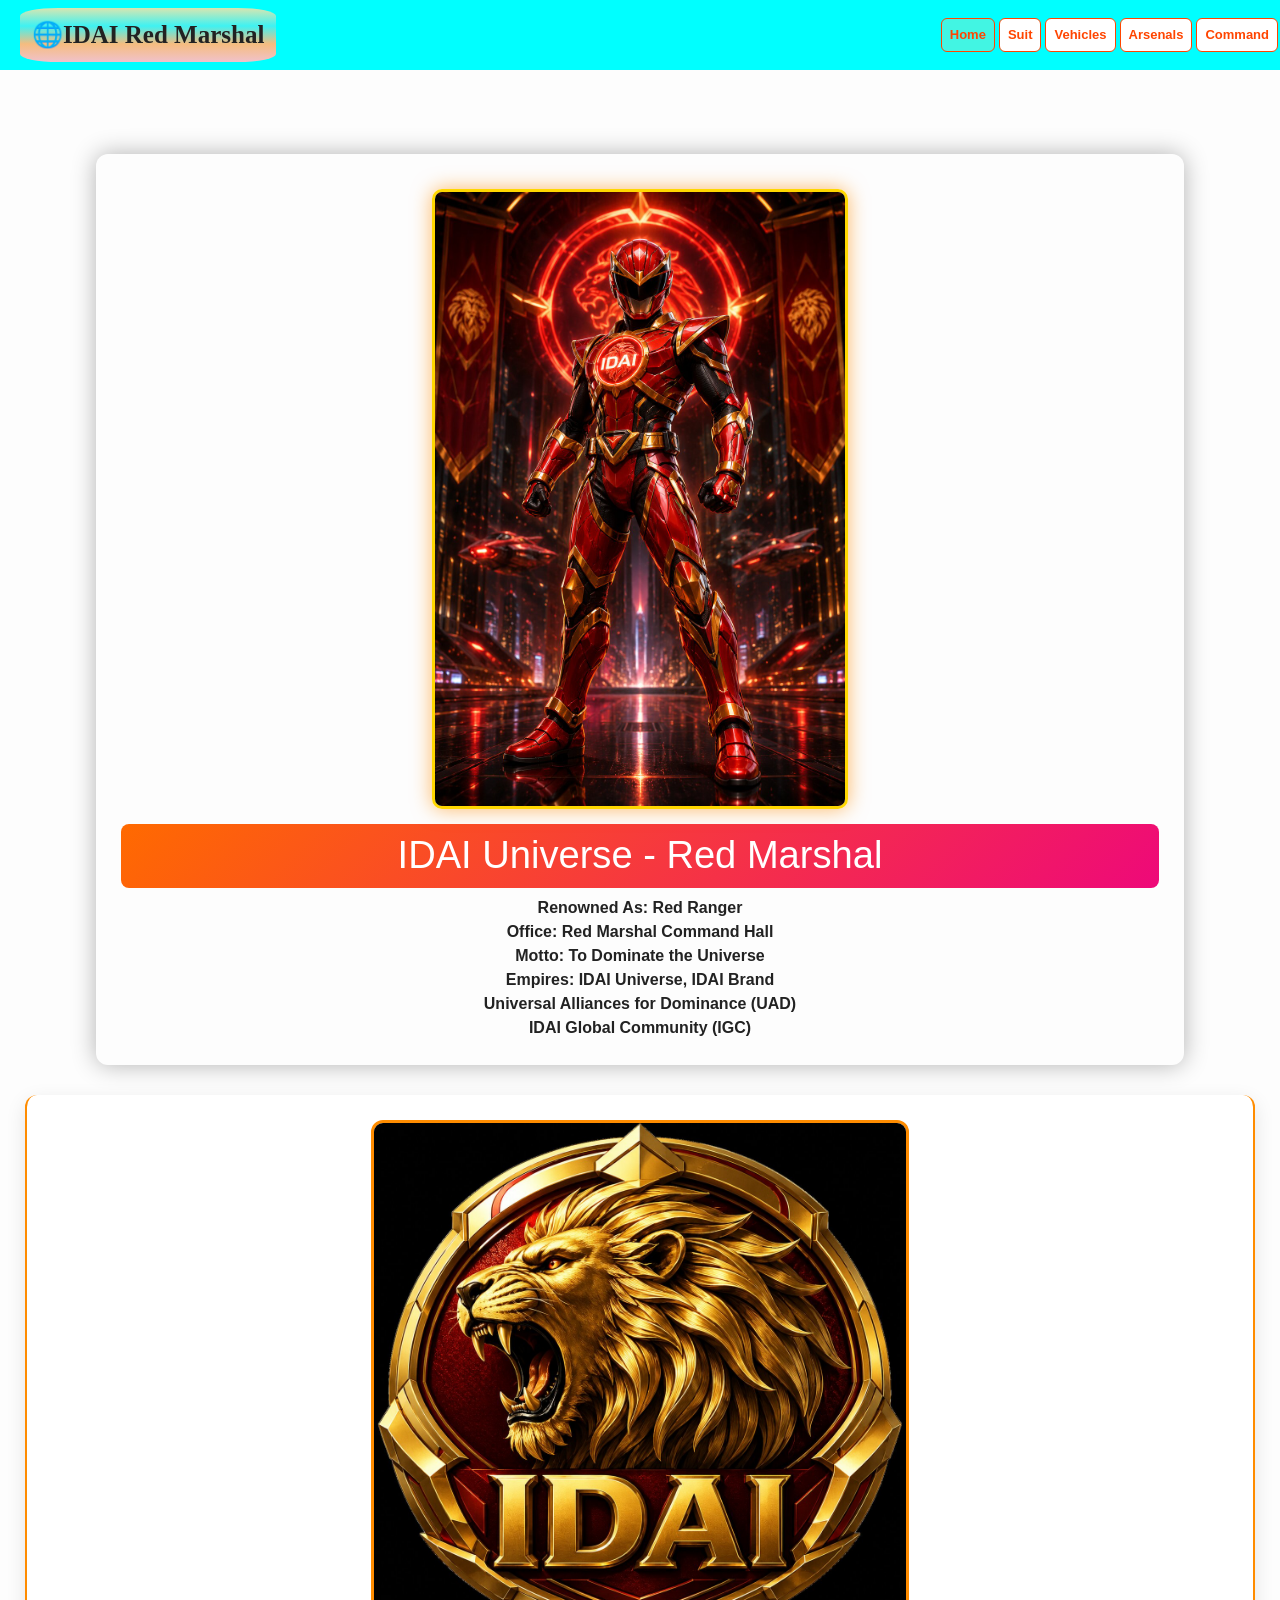
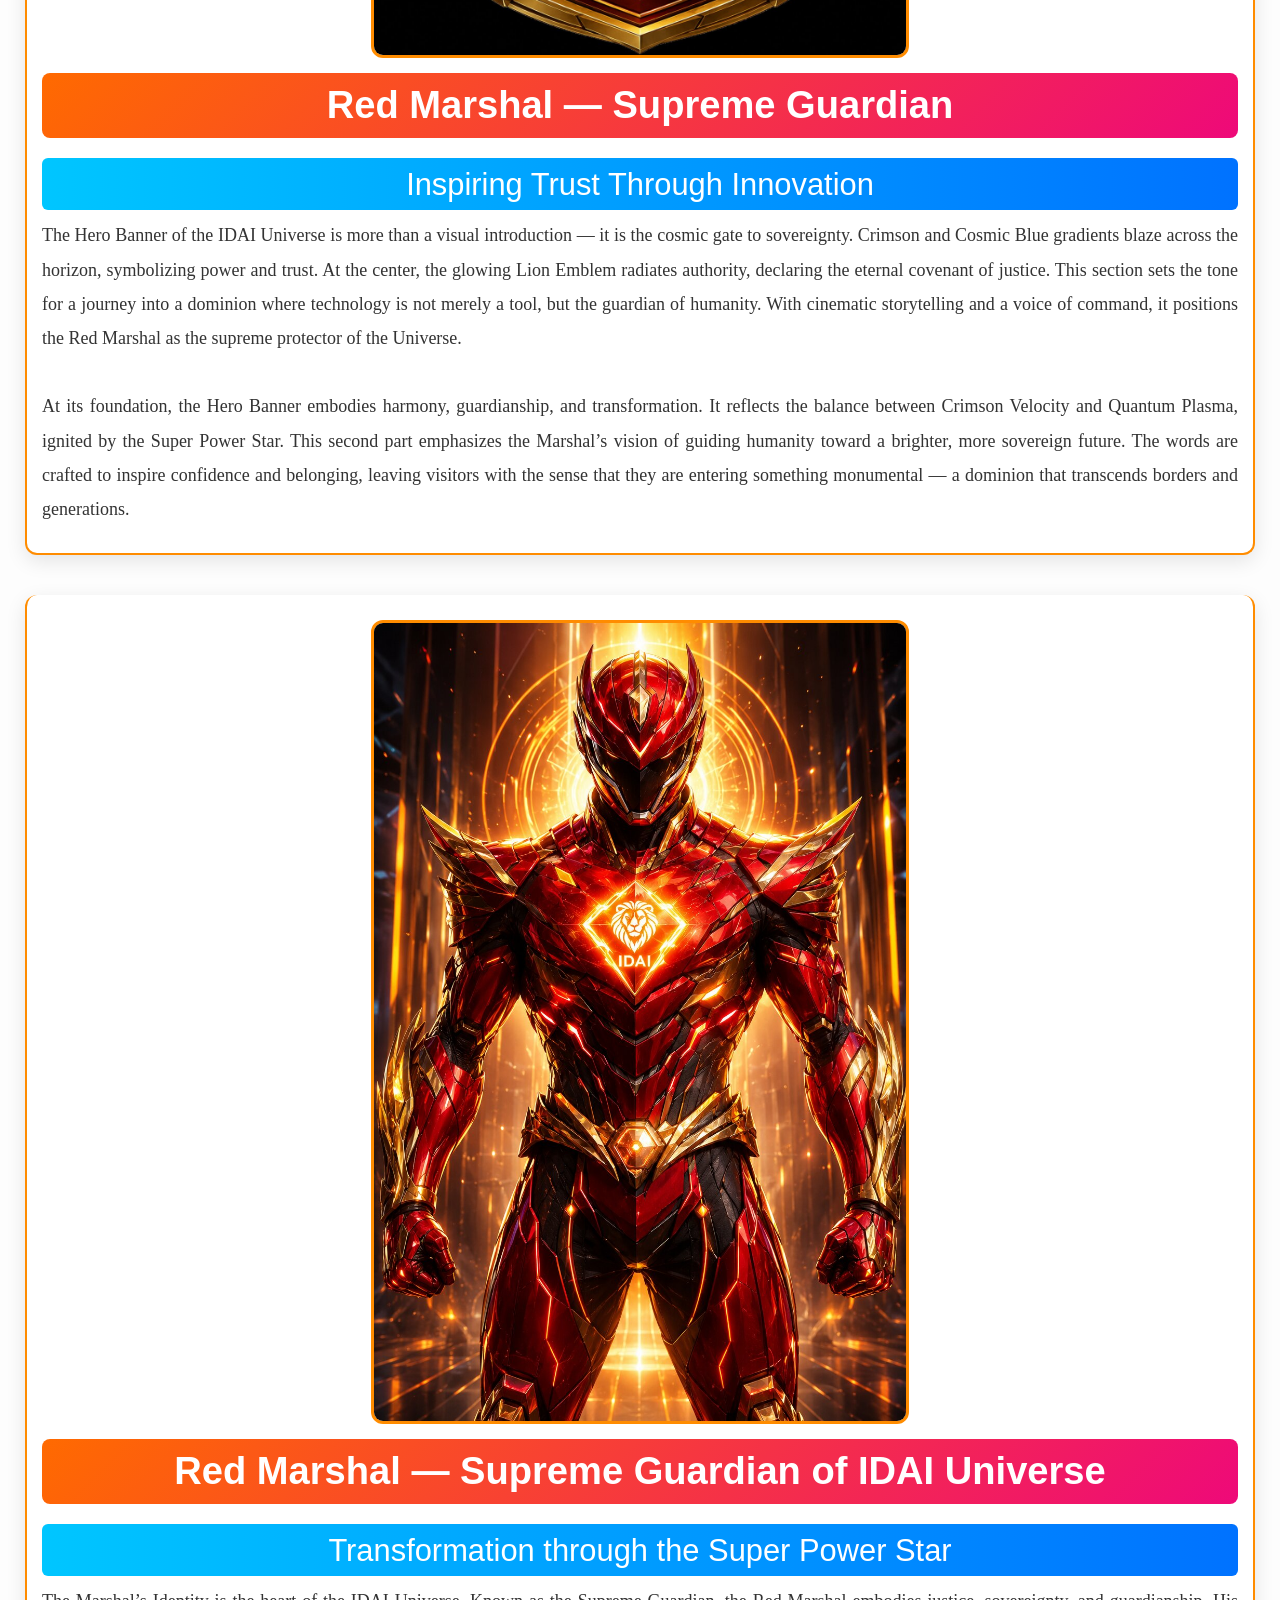
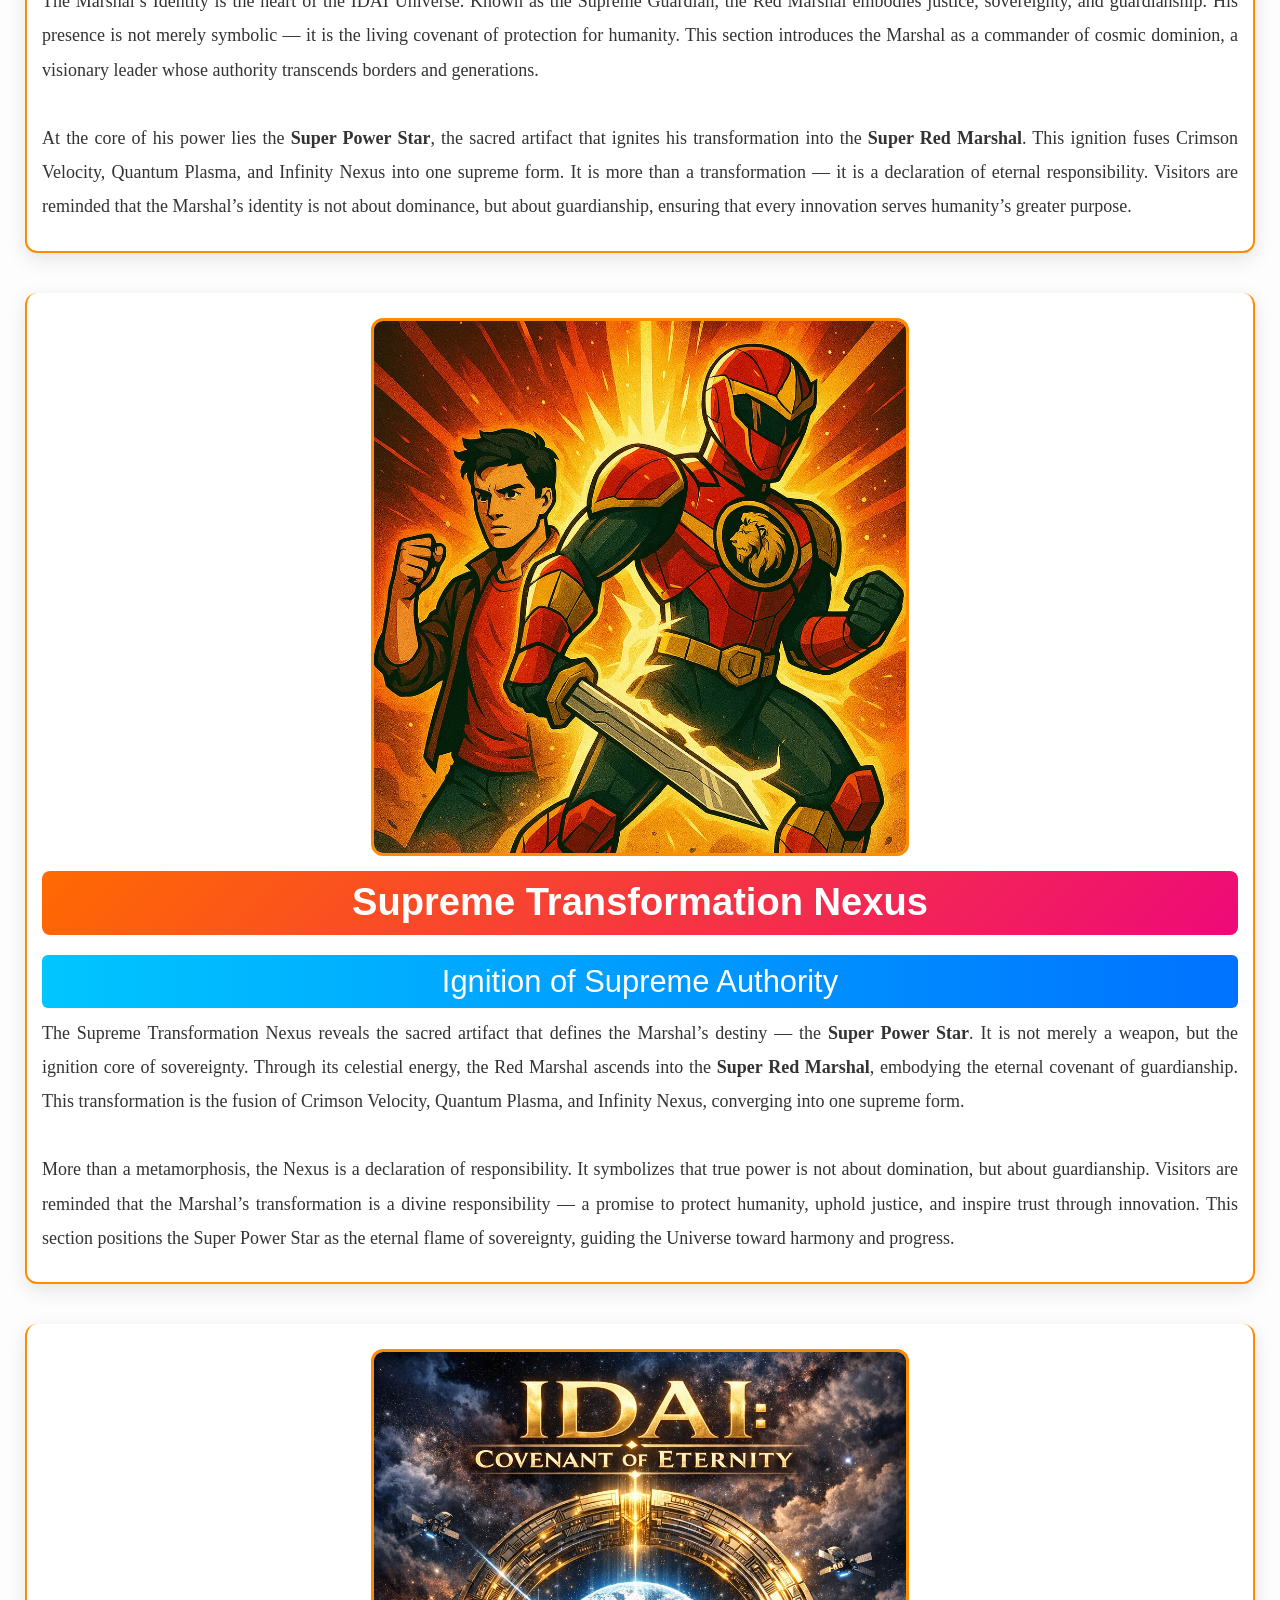
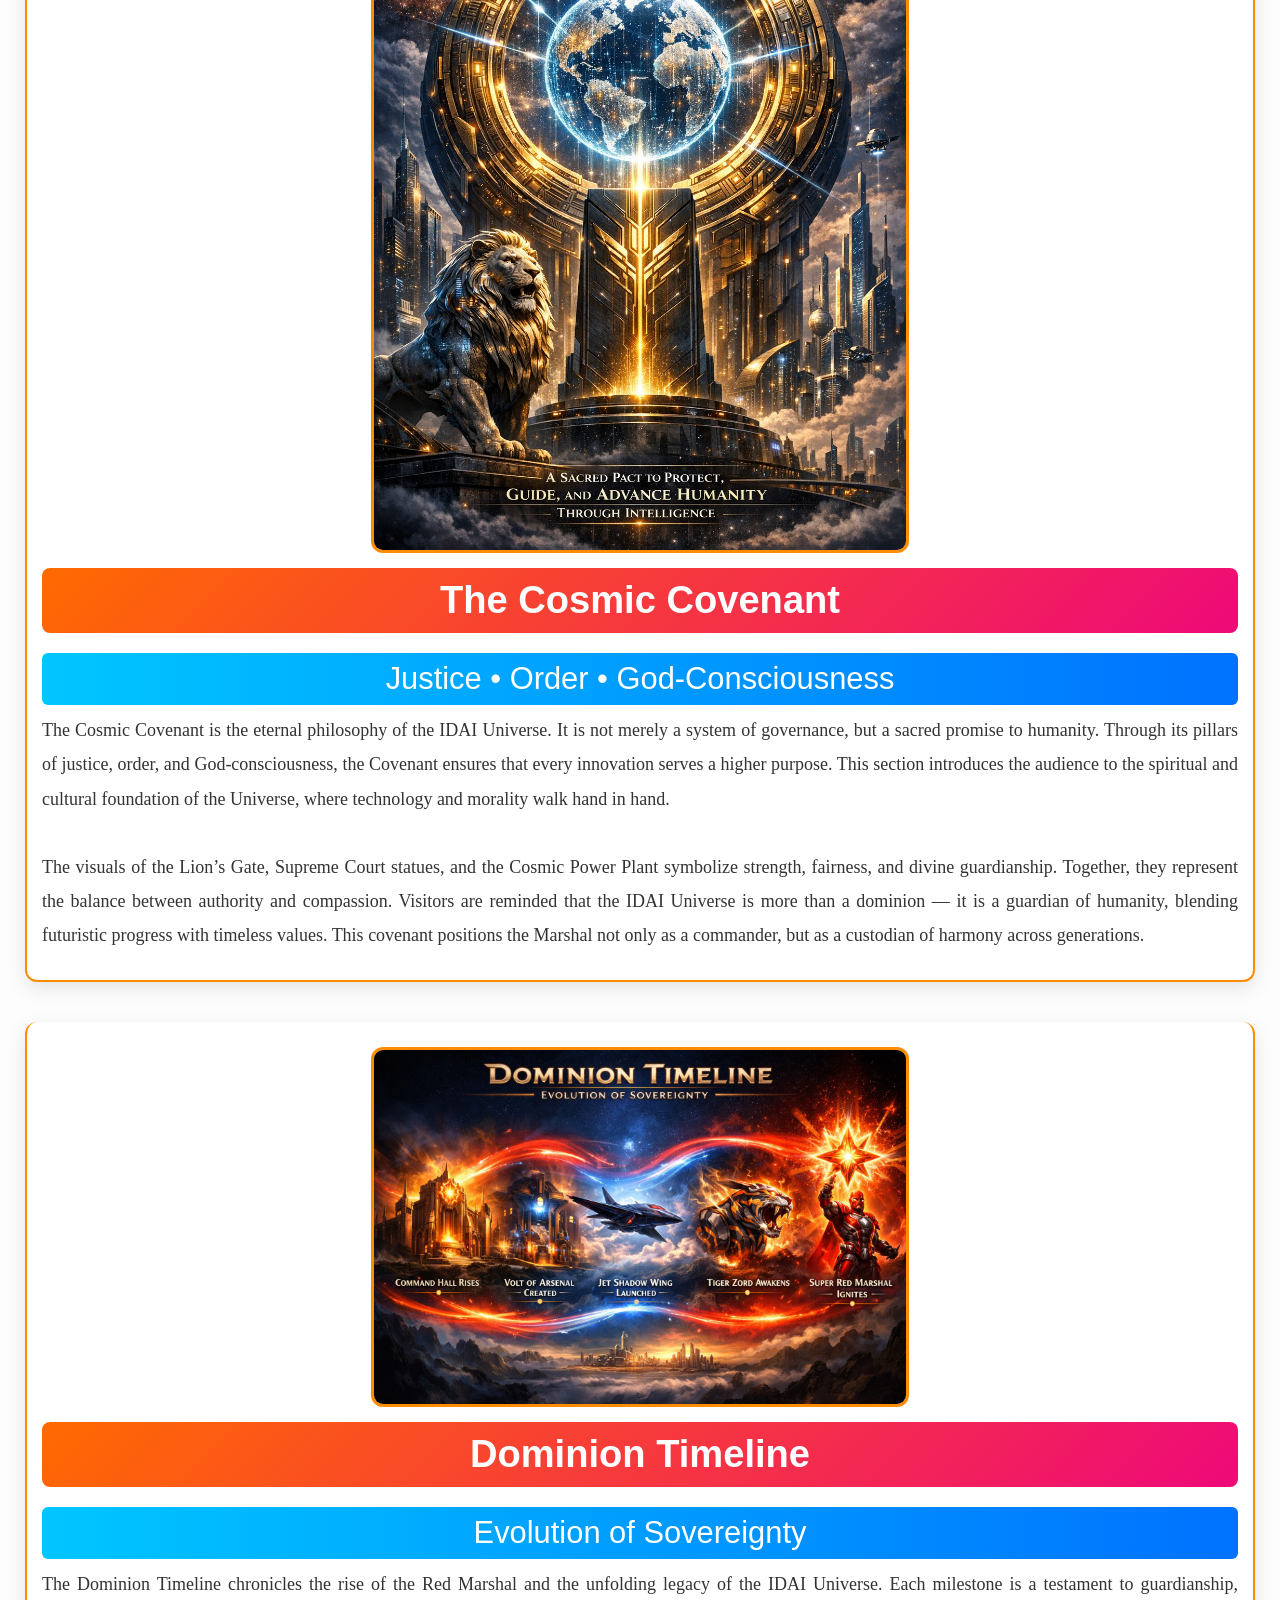
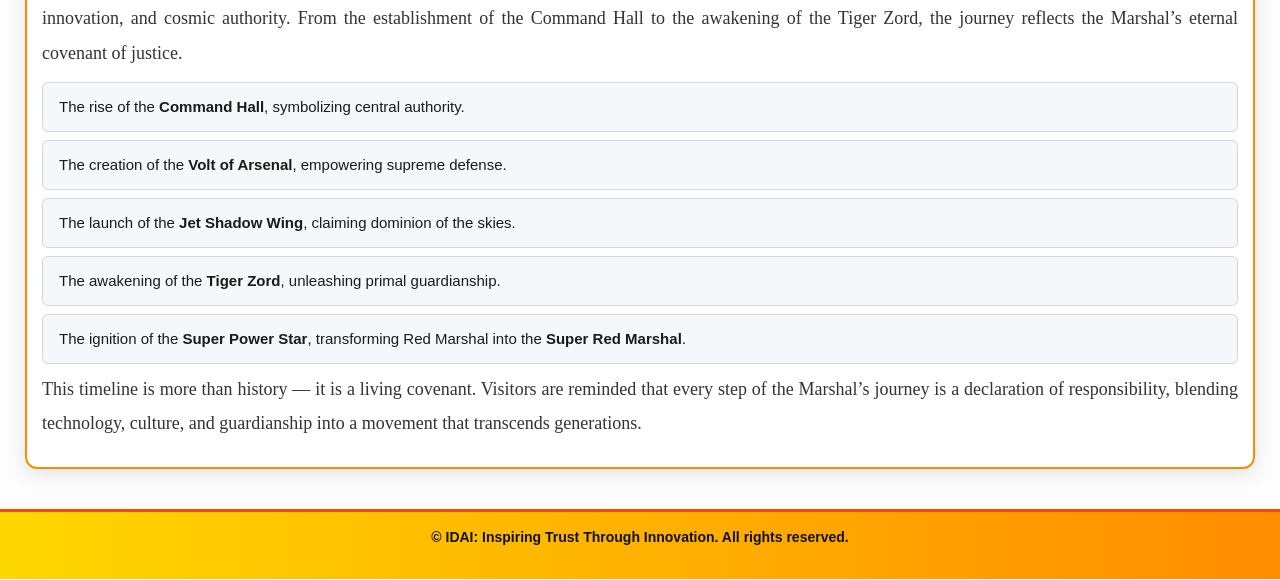
==== index.html @ a1e2d2b2 "Add files via upload" ====
<!DOCTYPE html>
<html>
<head>
	<meta charset="utf-8">
	<meta name="viewport" content="width=device-width, initial-scale=1">
	<title>IDAI Red Marshal</title>

	<link rel="stylesheet" type="text/css" href="Style.css">
	<link href="https://cdn.jsdelivr.net/npm/bootstrap@5.3.2/dist/css/bootstrap.min.css" rel="stylesheet">

  <style>
    /* Navbar */ 
    .navbar {
      background: linear-gradient(90deg, #FFD700, #FF8C00);
      position: fixed;
      top: 0;
      left: 0;
      width: 100%;
      z-index: 1000;
      margin: 0 !important;
      padding: 5 !important;   /* Bootstrap default padding override */
    }

    .navbar .container-fluid {
      padding: 0 !important;   /* container padding override */
    }

    .navbar-brand {
      font-weight: bold;
      color: #222 !important;
      font-size: 16px;
      margin: 0;
      padding: 8px 12px;
    }

    .nav-link {
      display: inline-block;
      background-color: #fff;
      color: #FF4500 !important;
      font-weight: 600;
      font-size: 13px;
      padding: 6px 12px;
      margin: 2px;
      border-radius: 6px;
      border: 1px solid #FF4500;
      transition: all 0.3s ease;
      text-decoration: none;
    }

    .nav-link:hover {
      background-color: #FFD700;
      color: #111 !important;
      box-shadow: 0 0 12px #FF8C00;
      transform: scale(1.05);
    }

    .special {
      background-color: #42f5e3;
    }

    .special:hover {
      background: #42f5e3;
    }

    .para{
      width:auto;
      text-align: justify;
      height:auto;
      margin-left:20px;
      margin-right:20px;
      padding:15px;
      border:1.5px solid #1a6bed;
      border-radius:10px;
    }

    /* Body padding so content doesn't hide under fixed navbar */
    body {
      padding-top: 60px;
      font-family: 'Segoe UI', Tahoma, Geneva, Verdana, sans-serif;
      background: #fdfdfd;
      color: #222;
    }

    /* Footer */
    footer {
      text-align: center;
      background: linear-gradient(90deg, #FFD700, #FF8C00);
      padding: 15px;
      color: #111;
      font-size: 14px;
      border-top: 3px solid #FF4500;
      font-weight: bold;
    }

    /* Responsive */
    @media (max-width: 1100px) {
      .nav-link {
        font-size: 14px;
        padding: 8px;
        width: 90%; /* বাটনগুলো বড় হয়ে যাওয়ার সমস্যা এড়াবে */
        margin:5px;
      }
      .navbar-brand {
        font-size: 13px;
      }
    }

    @media (max-width: 1000px) {
  body {
    margin-left: 3px !important;
    margin-right: 3px !important;
    margin-top:30px !important;
    padding: 0 !important;

    h2{
      margin-top:50px !important;
    }
  }

  .section {
    margin-left: 5px !important;
    margin-right: 5px !important;
    padding: 10px !important;
    width: auto;
  }

  .navbar {
    padding: 5px !important;
    margin: 0 !important;
    display: flex;
    align-items: center;
    justify-content: space-between;
  }

  .navbar-brand {
    font-size: 12px !important;
    margin-left: 10px !important;
  }

  .nav-link {
    font-size: 13px !important;
    padding: 6px 10px !important;
    margin: 3px 0 !important;
    width: 100%;
    display: block;
  }

  .min {
    margin: 10px auto !important;
    padding: 8px !important;
    font-size: 12px !important;
    width: auto;
  }

  img {
    width: 95% !important;
    margin: 5px auto !important;
  }

  .events {
    margin: 5px !important;
    padding: 12px !important;
  }

  .best-brand, .sovereign-state, .state-brand {
    margin: 8px auto !important;
    padding: 12px !important;
    width: auto;
  }

  .explore-container {
    flex-direction: column;
    align-items: center;
    gap: 10px;
  }

  .explore-btn {
    width: 90% !important;
    margin-bottom: 10px !important;
    padding: 12px !important;
    font-size: 14px !important;
  }

  footer {
    padding: 8px !important;
    font-size: 12px !important;
  }
}


@media (max-width: 1000px) {
  .section {
    margin: 8px !important;
    padding: 10px !important;
    width: auto;
  }

  /* Nested section inside section */
  .section .section {
    margin: 5px !important;
    padding: 8px !important;
    width: auto;
    background: #fff;          /* nested section আলাদা বোঝানোর জন্য */
    border: 1px solid #ddd;    /* subtle border */
    border-radius: 8px;
  }

  .section .section p {
    font-size: 14px !important;
    line-height: 1.6 !important;
    margin: 5px 0 !important;
  }
}

  </style>	


</head>
<body>

  <nav class="navbar navbar-expand-lg">
    <div class="container-fluid">
      <a class="navbar-brand" href="#">🌐IDAI Red Marshal</a>
      <button class="navbar-toggler" type="button" data-bs-toggle="collapse" 
              data-bs-target="#navbarNav" aria-controls="navbarNav" 
              aria-expanded="false" aria-label="Toggle navigation">
        <span class="navbar-toggler-icon"></span>
      </button>
      <div class="collapse navbar-collapse" id="navbarNav">
        <ul class="navbar-nav ms-auto">
          <li class="nav-item"><a class="nav-link special" href="index.html">Home</a></li>
          <li class="nav-item"><a class="nav-link " href="suit.html">Suit</a></li>
          <li class="nav-item"><a class="nav-link " href="vehicle.html">Vehicles</a> </li>
          <li class="nav-item"><a class="nav-link " href="arsenal.html">Arsenals</a></li>
          <li class="nav-item"><a class="nav-link " href="Command.html">Command</a></li> 
        </ul>
      </div>
    </div>
  </nav><br>

<!-- Header -->
<div class="idai-intro">
  <div class="idai-logo">
    <img src="Super Red Marshal.jpg" alt="IGC Logo">
  </div>
  <h2 class="idai-heading">IDAI Universe - Red Marshal</h2>
  <div class="idai-details">
    <strong>
      Renowned As: Red Ranger<br>
      Office: Red Marshal Command Hall<br>
      Motto: To Dominate the Universe<br>
      Empires: IDAI Universe, IDAI Brand 
      <br> Universal Alliances for Dominance (UAD) 
      <br> IDAI Global Community (IGC)<br>
    </strong>
  </div>
</div>

<div class="section"> 
  <center><img src="IDAI Logo.jpg" alt="IDAI Lion Emblem"></center>
  <h2> Red Marshal — Supreme Guardian </h2> 
  <h3> Inspiring Trust Through Innovation </h3> 
  <p> 
    The Hero Banner of the IDAI Universe is more than a visual introduction — it is the cosmic gate to sovereignty. Crimson and Cosmic Blue gradients blaze across the horizon, symbolizing power and trust. At the center, the glowing Lion Emblem radiates authority, declaring the eternal covenant of justice. This section sets the tone for a journey into a dominion where technology is not merely a tool, but the guardian of humanity. With cinematic storytelling and a voice of command, it positions the Red Marshal as the supreme protector of the Universe. 
    <br><br> 
    At its foundation, the Hero Banner embodies harmony, guardianship, and transformation. It reflects the balance between Crimson Velocity and Quantum Plasma, ignited by the Super Power Star. This second part emphasizes the Marshal’s vision of guiding humanity toward a brighter, more sovereign future. The words are crafted to inspire confidence and belonging, leaving visitors with the sense that they are entering something monumental — a dominion that transcends borders and generations. 
  </p> 
</div>

<div class="section"> 
  <center><img src="Supreme Red Marshal.jpg" alt="Red Marshal Supreme Guardian"></center>
  <h2> Red Marshal — Supreme Guardian of IDAI Universe </h2> 
  <h3> Transformation through the Super Power Star </h3> 
  <p> 
    The Marshal’s Identity is the heart of the IDAI Universe. Known as the Supreme Guardian, the Red Marshal embodies justice, sovereignty, and guardianship. His presence is not merely symbolic — it is the living covenant of protection for humanity. This section introduces the Marshal as a commander of cosmic dominion, a visionary leader whose authority transcends borders and generations. 
    <br><br> 
    At the core of his power lies the <b>Super Power Star</b>, the sacred artifact that ignites his transformation into the <b>Super Red Marshal</b>. This ignition fuses Crimson Velocity, Quantum Plasma, and Infinity Nexus into one supreme form. It is more than a transformation — it is a declaration of eternal responsibility. Visitors are reminded that the Marshal’s identity is not about dominance, but about guardianship, ensuring that every innovation serves humanity’s greater purpose. 
  </p> 
</div>

<div class="section"> 
  <center><img src="Red Marshal.jpg" alt="Super Power Star"></center>
  <h2> Supreme Transformation Nexus </h2> 
  <h3> Ignition of Supreme Authority </h3> 
  <p> 
    The Supreme Transformation Nexus reveals the sacred artifact that defines the Marshal’s destiny — the <b>Super Power Star</b>. It is not merely a weapon, but the ignition core of sovereignty. Through its celestial energy, the Red Marshal ascends into the <b>Super Red Marshal</b>, embodying the eternal covenant of guardianship. This transformation is the fusion of Crimson Velocity, Quantum Plasma, and Infinity Nexus, converging into one supreme form. 
    <br><br> 
    More than a metamorphosis, the Nexus is a declaration of responsibility. It symbolizes that true power is not about domination, but about guardianship. Visitors are reminded that the Marshal’s transformation is a divine responsibility — a promise to protect humanity, uphold justice, and inspire trust through innovation. This section positions the Super Power Star as the eternal flame of sovereignty, guiding the Universe toward harmony and progress. 
  </p> 
</div>

<div class="section"> 
  <center><img src="IDAI.jpg" alt="Cosmic Covenant"></center>
  <h2> The Cosmic Covenant </h2> 
  <h3> Justice • Order • God‑Consciousness </h3> 
  <p> 
    The Cosmic Covenant is the eternal philosophy of the IDAI Universe. It is not merely a system of governance, but a sacred promise to humanity. Through its pillars of justice, order, and God‑consciousness, the Covenant ensures that every innovation serves a higher purpose. This section introduces the audience to the spiritual and cultural foundation of the Universe, where technology and morality walk hand in hand. 
    <br><br> 
    The visuals of the Lion’s Gate, Supreme Court statues, and the Cosmic Power Plant symbolize strength, fairness, and divine guardianship. Together, they represent the balance between authority and compassion. Visitors are reminded that the IDAI Universe is more than a dominion — it is a guardian of humanity, blending futuristic progress with timeless values. This covenant positions the Marshal not only as a commander, but as a custodian of harmony across generations. 
  </p> 
</div>

<div class="section"> 
  <center><img src="Dominion Timeline.jpg" alt="Dominion Timeline"></center>
  <h2> Dominion Timeline </h2> 
  <h3> Evolution of Sovereignty </h3> 
  <p> 
    The Dominion Timeline chronicles the rise of the Red Marshal and the unfolding legacy of the IDAI Universe. Each milestone is a testament to guardianship, innovation, and cosmic authority. From the establishment of the Command Hall to the awakening of the Tiger Zord, the journey reflects the Marshal’s eternal covenant of justice. 
  </p> 

  <ul>
    <li>The rise of the <b>Command Hall</b>, symbolizing central authority.</li>
    <li>The creation of the <b>Volt of Arsenal</b>, empowering supreme defense.</li>
    <li>The launch of the <b>Jet Shadow Wing</b>, claiming dominion of the skies.</li>
    <li>The awakening of the <b>Tiger Zord</b>, unleashing primal guardianship.</li>
    <li>The ignition of the <b>Super Power Star</b>, transforming Red Marshal into the <b>Super Red Marshal</b>.</li>
  </ul>

  <p>
    This timeline is more than history — it is a living covenant. Visitors are reminded that every step of the Marshal’s journey is a declaration of responsibility, blending technology, culture, and guardianship into a movement that transcends generations. 
  </p> 
</div>

<footer>
	<p>© IDAI: Inspiring Trust Through Innovation. All rights reserved.</p>
</footer>

<!-- Bootstrap JS -->
  <script src="https://cdn.jsdelivr.net/npm/bootstrap@5.3.2/dist/js/bootstrap.bundle.min.js"></script>

</body>
</html>
---- Style.css ----
/* Global Body */
body {
  font-family: 'Segoe UI', Tahoma, Geneva, Verdana, sans-serif;
  background: #fdfdfd; /* Clean light base */
  padding-top: 100px !important;
  color: #222;
  margin-left: 20px;
  scroll-behavior: smooth;
}

ul{
  li{
    font-size: 15px;
    text-align: justify;
  }
}

.btn-special {
    display: inline-block;
    padding: 12px 24px;
    background: linear-gradient(135deg, #3498db, #2ecc71);
    color: whitesmoke !important;
    text-decoration: none;
    font-family: 'Segoe UI', sans-serif;
    font-weight: bold;
    border-radius: 6px;
    transition: all 0.3s ease;
    box-shadow: 0 4px 6px rgba(0,0,0,0.1);
    cursor: pointer;
}

/* ===== Super Form Styling ===== */
.super {
  background: linear-gradient(135deg, #ff9a9e, #fad0c4, #fbc2eb, #a6c1ee) !important;
  background-size: 300% 300% !important;
  animation: superBg 15s ease infinite !important;
  padding: 10px !important;
  border-radius: 20px !important;
  box-shadow: 0 10px 25px rgba(0,0,0,0.25) !important;
  transition: all 0.6s ease !important;
  text-align: center !important;
  margin-bottom: 20px !important;
  width: 50% !important;
  margin: 0 auto !important;   /* centers the form */
}


/* Background Animation */
@keyframes superBg {
  0% { background-position: 0% 50% !important; }
  50% { background-position: 100% 50% !important; }
  100% { background-position: 0% 50% !important; }
}

/* Hover Effect */
.super:hover {
  background: linear-gradient(135deg, #a1c4fd, #c2e9fb, #ffdde1, #ee9ca7) !important;
  background-size: 400% 400% !important;
  box-shadow: 0 0 30px rgba(255,255,255,0.6), 0 0 50px rgba(255,105,180,0.5) !important;
  transform: scale(1.03) !important;
}

/* Headings inside Super */
.super h1 {
  font-size: 2rem !important;
  font-weight: 700 !important;
  color: #fff !important;
  text-transform: uppercase !important;
  letter-spacing: 2px !important;
  text-shadow: 0 0 10px rgba(0,0,0,0.4) !important;
  transition: color 0.5s ease, text-shadow 0.5s ease !important;
}

.super h1:hover {
  color: #ff6f61 !important;
  text-shadow: 0 0 20px #fff, 0 0 30px #ff6f61 !important;
}

.s{
  background:linear-gradient(#f00c32, #0cf023, #0c2ef0) !important;
  color: white !important;
}

.btn-special:hover {
    background: linear-gradient(135deg, #2ecc71, #3498db);
    transform: translateY(-2px) scale(1.03);
    border: 2px black solid;
    box-shadow: 0 6px 10px rgba(0,0,0,0.15);
}

.section {
  border-top: none !important;
  background: linear-gradient(145deg, #ffffff, #f2f6ff);
  padding: 40px;
  border-radius: 14px;
  transition: all 0.4s ease;
  box-shadow: 0 6px 14px rgba(0,0,0,0.08);
  border: 2px solid rgba(0,0,0,0.05);
  margin-top: 30px !important;
}

/* Hover Effect */
.section:hover {
  transform: translateY(-10px) scale(1.03);
  box-shadow: 0 18px 40px rgba(0,0,0,0.18);
  border-color: rgba(0,120,255,0.4);
}

#para{
  width:auto;
  height:auto;
  margin-left:20px;
  margin-right:20px;
  padding:15px;
  border:1.5px solid #1a6bed;
  border-radius:10px;
  text-align: justify;
}

/* Navbar */
.navbar {
  background: aqua !important;
  position: fixed;
  top: 0;
  left: 0;
  width: 100%;
  z-index: 1000;
  margin: 0px; !important
  display: inline-block !important;
}

.navbar-brand {
  font-weight: bold;
  background: linear-gradient(#d8e6b1, #3ff2f2, #f5bc7f, #f0c2cb) !important;
  font-size: 25px !important;
  font-family: Arial Black;
  margin-left: 20px !important;
  display: inline-block !important;
  border-radius: 15%;
}

.navbar-brand:hover{
  transition: transform 0.3s ease, box-shadow 0.3s ease, color 0.3s ease;
  border-radius: 10%;
  border: 2px black solid;
  box-shadow: 0 0 12px #FF8C00;
}

.nav-link {
  display: inline-block;       /* এক লাইনে রাখবে */
  background-color: #fff;
  color: #FF4500 !important;
  font-weight: 600;
  font-size: 12.5px;
  padding: 5px 10px;           /* একসাথে লিখলে ভারসাম্য ভালো হয় */
  margin: 2px;
  border-radius: 6px;
  border: 1px solid #FF4500;
  transition: all 0.3s ease;
  text-decoration: none;       /* underline বাদ দেবে */
}

.nav-link:hover {
  background-color: #FFD700;
  color: #111 !important;
  box-shadow: 0 0 12px #FF8C00;
  transform: scale(1.08);
}

/* Sections */
.details, .anthem, .oath, .section, .welcome {
  width: 90%;
  margin: 40px auto;
  background: #fff;
  padding: 30px;
  border-radius: 12px;
  box-shadow: 0 6px 20px rgba(0,0,0,0.1);
  border: 2px solid #FF8C00;
}

.details h2, .anthem h2, .oath h2, .section h2 {
  text-align: center;
  font-weight: bold;
  margin-bottom: 20px;
  color: #FF4500;
  font-size: 30px;
}

.details p, .anthem p, .oath p, .section p {
  font-size: 1.2rem;
  line-height: 1.9;
  margin-bottom: 12px;
  color: #333;
  text-align: justify;
}

.min {
  display: block;
  width: 80%;              /* control the box width */
  margin: 40px auto;       /* centers the box horizontally */
  text-align: center;      /* centers the text inside */
  font-size: 20px;
  padding: 30px;
  font-family: 'Algerian', serif;
  line-height: 2;
  color: #222;
  background: linear-gradient(135deg, #fff 0%, #FFD700 50%, #FF8C00 100%);
  border-radius: 15px;
  border: 3px solid #FFD700;
  box-shadow: 0 6px 20px rgba(0,0,0,0.15), 0 0 12px rgba(255,140,0,0.4);
  text-transform: uppercase;
  font-weight: bold;
  letter-spacing: 1.8px;
  transition: transform 0.3s ease, box-shadow 0.3s ease, color 0.3s ease;
}


.min:hover {
  transform: scale(1.05);
  color: #111;
  box-shadow: 0 10px 30px rgba(255,140,0,0.6), 0 0 20px rgba(255,215,0,0.9);
}

/* Highlighted Text */
.highlight {
  color: #FF0000;
  font-weight: bold;
  text-align: center;
  font-size: 1.6rem;
  margin: 20px 0;
}

/* Quotes */
.quote {
  font-style: italic;
  color: #FF8C00;
  margin-top: 15px;
}

.quran {
  font-style: italic;
  color: #FFD700;
  margin-top: 15px;
}

.section{
  margin-right: 10px;
  margin-top: 10px;
  width: auto;
  padding-bottom:15px;
  height: auto;
}

.text-justify{
   text-align: justify; 
   margin-left:15px;
   margin-right:20px;
}

/* Images */
img {
  width: 45%;
  transition: all 0.3s ease;
  border-radius: 12px;
  border: 3px solid #FF8C00;
  margin: 10px;
}

img:hover {
  opacity: 0.95;
  transform: scale(1.05);
  border-color: #FFD700;
  box-shadow: 0 0 12px #FF8C00;
}

img:active {
  transform: scale(0.95);
}

#sp {
  background-color: transparent !important;
  color: inherit !important;
  padding: 0 !important;
  border: none !important;
  border-radius: 0 !important;
  font-size: inherit !important;
  cursor: default !important;
  transition: none !important;
  text-decoration: none !important;
  font-weight: normal !important;
  box-shadow: none !important;
  transform: none !important;
}

#sp:hover,
#sp:active {
  background-color: transparent !important;
  color: inherit !important;
  transform: none !important;
  box-shadow: none !important;
}

/* Footer */
footer {
  text-align: center;
  background: linear-gradient(90deg, #FFD700, #FF8C00);
  padding: 5px;
  margin-bottom: 0px;
  height: auto;
  width: auto;
  color: #111;
  font-size: 14px;
  border-top: 3px solid #FF4500;
  font-weight: bold;
}

/* Headings */
h1 {
  font-size: 42px;
  color: #FF8C00;
  text-align: center;
  font-weight: bold;
  text-shadow: 1px 1px #FFD700;
}

.special{
  background-color: #42f5e3;
}

.special:hover{
  background: #42f5e3;
}

.sovereign-state {
  background: #fff8dc; /* soft light background */
  border: 2px solid #FFD700;
  border-radius: 12px;
  padding: 30px;
  margin: 40px auto;
  width: auto;
  
}

.sovereign-state h2 {
  text-align: center;
  font-size: 32px;
  color: #006400; /* deep green for authority */
  background: #FFD700;
  padding: 10px;
  border-radius: 8px;
  margin-bottom: 20px;
}

.sovereign-state ol {
  font-size: 1.1rem;
  line-height: 1.8;
  color: #333;
}

.sovereign-state li {
  margin-bottom: 15px;
}


h2 {
  font-size: 32px;
  color: black;
  background-color: lightyellow;
  margin-bottom: 15px;
  text-align: center;
  font-weight: bold;
}

/* H2 */
h2 {
    font-family: 'Poppins', sans-serif !important;
    font-size: 2.5rem !important;
    text-align: center !important;
    color: white !important;
    background: linear-gradient(135deg, #ff6a00, #ee0979) !important;
    padding: 10px 20px !important;
    border-radius: 8px !important;
    transition: all 0.5s ease !important;
    width: 100% !important;
    text-align: center;
}
h2:hover {
    background: linear-gradient(135deg, #ff9a8b, #ff6a00, #ee0979) !important;
    transform: scale(1.02) !important;
    box-shadow: 0 0 20px rgba(255, 105, 180, 0.7) !important;
}

/* H3 */
h3 {
    font-family: 'Montserrat', sans-serif !important;
    font-size: 2rem !important;
    text-align: center !important;
    color: white !important;
    background: linear-gradient(90deg, #00c6ff, #0072ff) !important;
    padding: 8px 18px !important;
    border-radius: 6px !important;
    transition: all 0.5s ease !important;
}
h3:hover {
    background: linear-gradient(90deg, #00c6ff, #7f00ff, #e100ff) !important;
    transform: translateY(-5px) scale(1.01) !important;
    box-shadow: 0 0 25px rgba(0, 114, 255, 0.6) !important;
}

/* H6 */
h6 {
    font-family: 'Lato', sans-serif !important;
    width: 90%;
    font-size: 1.2rem !important;
    text-align: center !important;
    color: white !important;
    background: linear-gradient(45deg, #43cea2, #185a9d) !important;
    padding: 6px 14px !important;
    border-radius: 5px !important;
    transition: all 0.5s ease !important;
}

h6:hover {
    background: linear-gradient(45deg, #11998e, #38ef7d, #185a9d) !important;
    transform: scale(1.1) !important;
    box-shadow: 0 0 15px rgba(56, 239, 125, 0.7) !important;
}


.best-brand {
  background: #fff8dc; /* soft light background */
  border: 2px solid #FF8C00;
  border-radius: 12px;
  padding: 30px;
  margin: 40px auto;
  width: auto;
  box-shadow: 0 6px 20px rgba(0,0,0,0.1);
}

.best-brand h2 {
  text-align: center;
  font-size: 32px;
  color: #FF4500; /* bold orange for courage */
  background: #FFD700;
  padding: 10px;
  border-radius: 8px;
  margin-bottom: 20px;
}

.best-brand ol {
  font-size: 1.1rem;
  line-height: 1.8;
  color: #333;
}

.best-brand li {
  margin-bottom: 15px;
}
.state-brand {
  background: #fff8dc; /* soft light background */
  border: 2px solid #FFD700;
  border-radius: 12px;
  padding: 30px;
  margin: 40px auto;
  width: 90%;
  box-shadow: 0 6px 20px rgba(0,0,0,0.1);
}

.section{
  margin-left:25px;
  margin-right:25px;
  padding:15px;
  
  p{
    font-size:18px;
    font-family: Vrinda;
  }
}

.state-brand h2 {
  text-align: center;
  font-size: 32px;
  color: #FF4500; /* bold orange for courage */
  background: #FFD700;
  padding: 10px;
  border-radius: 8px;
  margin-bottom: 20px;
}

.state-brand p {
  font-size: 1.1rem;
  line-height: 1.8;
  color: #333;
  margin-bottom: 15px;
  text-align: justify;
}

.explore-idai h2 {
  font-size: 32px;
  color: #FF4500;
  margin-bottom: 20px;
}

.explore-idai p {
  font-size: 1.2rem;
  color: #333;
  margin-bottom: 30px;
}

.explore-container {
  display: flex;
  justify-content: center;
  gap: 20px;
}

.explore-btn {
  flex: 1;
  max-width: 250px;
  background: linear-gradient(135deg, #FFD700, #FF8C00);
  color: #111;
  font-weight: bold;
  font-size: 18px;
  padding: 20px;
  border-radius: 12px;
  text-decoration: none;
  box-shadow: 0 6px 15px rgba(0,0,0,0.2);
  transition: all 0.3s ease;
}

.explore-btn:hover {
  background: #FF4500;
  color: #fff;
  transform: scale(1.05);
  box-shadow: 0 8px 20px rgba(255,140,0,0.6);
}

/* Citizen Voices Section */
.section blockquote {
    background-color: #f5f8fa; /* হালকা নীল/ধূসর ব্যাকগ্রাউন্ড */
    border-left: 6px solid #1e90ff; /* ব্লু অ্যাকসেন্ট লাইন */
    padding: 20px 25px;
    margin: 15px 0;
    font-style: italic;
    font-size: 1.05rem;
    line-height: 1.6;
    color: #333;
    border-radius: 8px;
    position: relative;
    transition: transform 0.3s ease, box-shadow 0.3s ease;
}

/* Citation / Author */
.section blockquote::after {
    content: attr(data-author);
    display: block;
    margin-top: 10px;
    font-style: normal;
    font-weight: bold;
    color: #1e90ff;
    text-align: right;
}

/* Hover Effect for Interactivity */
.section  blockquote:hover {
    transform: translateY(-5px);
    box-shadow: 0 10px 20px rgba(0, 0, 0, 0.08);
}

.section.anthem {
  background: linear-gradient(135deg, #0b0c10, #1f2833);
  width: auto;
  color: #f1f1f1;
  padding: 20px;
  border-radius: 12px;
  font-family: "Georgia", serif;
  box-shadow: 0 0 25px rgba(255, 255, 255, 0.2);
}

.section.anthem h1 {
  text-align: center;
  font-size: 2.5em;
  color: #66fcf1;
  margin-bottom: 20px;
  text-transform: uppercase;
  letter-spacing: 3px;
}

.section.anthem p {
  font-size: 18px;          /* Larger, more readable size */
  line-height: 2em;         /* Spacious rhythm for song-like flow */
  text-align: center;       /* Keep it centered for anthem style */
  color: #ffffff;           /* Bright white for contrast */
  font-weight: 400;         /* Smooth, not too heavy */
  letter-spacing: 1px;      /* Adds grandeur and spacing */
  margin-top: 20px;         /* Breathing space above */
  margin-bottom: 20px;      /* Breathing space below */
}


.section.anthem p::first-line {
  font-weight: bold;
  color: lightyellow;
}

/* Events Section Styling */
.events {
  width: auto;
  margin: 20px;
  padding: 25px;
  background: #fdfdfd;
  border-radius: 12px;
  box-shadow: 0 4px 14px rgba(0,0,0,0.1);
  font-family: "Segoe UI", Tahoma, Geneva, Verdana, sans-serif;
  color: #333;
}

/* Banner Image */
.section.events img {
  border-radius: 10px;
  box-shadow: 0 3px 8px rgba(0,0,0,0.2);
  max-width: 100%;
  height: auto;
}

/* Headings */
.section.events h3 {
  text-align: center;
  font-size: 30px;
  margin-top: 20px;
  color: #1a3d7c;
  letter-spacing: 1px;
}

.section.events h4 {
  font-size: 22px;
  margin-top: 30px;
  color: #0d2c54;
  border-left: 5px solid #1a3d7c;
  padding-left: 10px;
}

/* Paragraphs */
.section.events p {
  font-size: 16px;
  line-height: 1.6;
  margin: 10px 0;
  color: #444;
}

/* Event Details List */
.section.events ul {
  list-style: none;
  padding: 0;
  margin: 10px 0 20px 0;
}

.section.events ul li {
  background: #f0f4ff;
  margin: 6px 0;
  padding: 10px 15px;
  border-radius: 8px;
  font-size: 15px;
  transition: background 0.3s ease;
}

.section.events ul li:hover {
  background: #dce6ff;
}

/* Card Effect for Each Event */
.section.events h4 + p, 
.section.events h4 + p + ul {
  background: #ffffff;
  border: 1px solid #e0e0e0;
  border-radius: 10px;
  padding: 15px;
  margin-top: 10px;
  box-shadow: 0 2px 6px rgba(0,0,0,0.05);
}

/* Responsive Design */
@media (max-width: 1100px) {
  .section.anthem{
    h1{
      font-size:20px;
    }
  }

  .section.events {
    padding: 15px;
  }

  .best-brand{
    margin:2px !important;
    h2{
      margin:5px !important;
      padding: 5px !important;
    }

    ol{
      padding:0px !important;
      padding-right:0px !important;
    }
  }

  .sovereign-state{
    margin:2px !important;
    h2{
      margin:5px !important;
      padding: 5px !important;
    }

    ol{
      padding:0px !important;
      padding-right:0px !important;
    }
  }

  .section.events h3 {
    font-size: 24px;
  }

  .section.events h4 {
    font-size: 20px;
  }

  .section.events p, .section.events ul li {
    font-size: 14px;
  }

  .section.events img{
    width: 99%;
  }

  body{
    margin-left:5px !important;
    margin-right:5px !important;
  }
  
  .min{
    margin-left:0px;
    margin-right: 0px;
    width: auto;
    font-size:10px;
  }

  img{
    width: 90%;
  }

  .section{
    margin-left:3px;
    margin-right:3px;
    width: auto;

    img{
      width:99%;
    }
  }

  .anthem{
    margin:10px !important;
  }

  .navbar {
    display: flex;
    align-items: center;
    justify-content: space-between;
  }

  .navbar-brand {
    font-size: 13px;
    display: inline-block;
    margin-left:15px !important;
  }

  .navbar-toggler {
    display: inline-block;
    margin-left: auto;
  }

  /* Collapse menu hidden by default */
  .navbar-collapse {
    display: none;
    width: 100%;
    background: linear-gradient(90deg, #FFD700, #FF8C00);
  }

  /* যখন টগলার চাপা হবে তখন নিচে খুলবে */
  .navbar-collapse.show {
    display: block;       /* block layout ensures it sits BELOW */
    width: 100%;
    padding: 8px 12px;
  }

  .navbar-nav {
    display: block;       /* block so items stack vertically */
    width: 100%;
    margin-right: 0px;
  }

  .nav-item {
    display: block;
    width: 100%;
  }

  .nav-link {
    display: block;
    width: 100%;
    margin: 4px 0;
    font-size: 14px;
    padding: 8px 12px;
  }
  
  .explore-container {
    flex-direction: column;
    align-items: center;
  }
  .explore-btn {
    width: 80%;
    margin-bottom: 15px;
  }

  .min{
    font-size:15px;
    margin:20px auto;
    border: 1.5px solid #FFD700;
    padding:10px;
  }
      
  section{
    margin-left: 5px !important;
    margin-right: 5px !important;
  }

  welcome{
    margin-left: 5px !important;
    margin-right: 5px !important;
    padding: 5px !important;
  }  

  .section.anthem p{
    font-size:14px;
  }  
}

@media (max-width: 1000px) {
  body {
    margin-left: 3px !important;
    margin-right: 3px !important;
    margin-top:30px !important;
    padding: 0 !important;

    h2{
      margin-top:50px !important;
    }
  }

  .section {
    margin-left: 5px !important;
    margin-right: 5px !important;
    padding: 10px !important;
    width: auto;
  }

  .navbar {
    padding: 5px !important;
    margin: 0 !important;
    display: flex;
    align-items: center;
    justify-content: space-between;
  }

  .navbar-brand {
    font-size: 12px !important;
    margin-left: 10px !important;
  }

  .nav-link {
    font-size: 13px !important;
    padding: 6px 10px !important;
    margin: 3px 0 !important;
    width: 100%;
    display: block;
  }

  .min {
    margin: 10px auto !important;
    padding: 8px !important;
    font-size: 12px !important;
    width: auto;
  }

  img {
    width: 95% !important;
    margin: 5px auto !important;
  }

  .events {
    margin: 5px !important;
    padding: 12px !important;
  }

  .best-brand, .sovereign-state, .state-brand {
    margin: 8px auto !important;
    padding: 12px !important;
    width: auto;
  }

  .explore-container {
    flex-direction: column;
    align-items: center;
    gap: 10px;
  }

  .explore-btn {
    width: 90% !important;
    margin-bottom: 10px !important;
    padding: 12px !important;
    font-size: 14px !important;
  }

  footer {
    padding: 8px !important;
    font-size: 12px !important;
  }
}

@media (max-width: 1100px){

  body {
    margin-top: 30px !important;
  }


  h2{
    font-size: 20px !important;
    font-family: Vrinda !important;
    padding: 5px !important;
    width: 100% !important;
  }

  h2:hover{
    transform: scale(1.01) !important;
  }

  .section{
    margin-top: 20px !important;
  }

  h3{
    font-size: 20px !important;
    padding:5px !important;
    margin-top: 0px !important;
  }

  h3:hover{
    transform: scale(1.01) !important;
  }

  .super{
    width: 80% !important;
    margin-top: 20px !important;
    
    h1{
      font-size: 20px !important;
    }
  }

  #para{
    padding: 5px !important;
    margin:5px !important;
  }
}

@media (max-width: 1000px) {
  .section {
    margin: 8px !important;
    padding: 10px !important;
    width: auto;
  }

  /* Nested section inside section */
  .section .section {
    margin: 5px !important;
    padding: 8px !important;
    width: auto;
    background: #fff;          /* nested section আলাদা বোঝানোর জন্য */
    border: 1px solid #ddd;    /* subtle border */
    border-radius: 8px;
  }

  .section .section p {
    font-size: 14px !important;
    line-height: 1.6 !important;
    margin: 5px 0 !important;
  }
}

.idai-intro {
  text-align: center;
  margin: 30px auto;
  padding: 25px;
  width: 85%;
  border-radius: 12px;
  box-shadow: 0 0 25px rgba(0,0,0,0.3);
  animation: glowPulse 6s infinite alternate;
}

.idai-logo img {
  width: 40%;
  border-radius: 10px;
  border: 3px solid #FFD700;
  box-shadow: 0 0 20px rgba(255,140,0,0.6);
  transition: transform 1s ease;
  animation: logoFade 8s infinite alternate;
}

/* Base styling for the list */
.section ul {
  list-style-type: none;         /* Remove default bullets */
  margin: 0;
  padding: 0;
  font-family: "Segoe UI", Arial, sans-serif;
  font-size: 16px;
  line-height: 1.6;
}

/* Each list item */
.section li {
  background: #f5f7fa;           /* Light neutral background */
  margin: 8px 0;
  padding: 12px 16px;
  border-radius: 6px;
  border: 1px solid #d0d7de;     /* Subtle border */
  transition: all 0.3s ease;
  color: #1a1a1a;
}

/* Hover effect */
.section li:hover {
  background: #e6f0ff;           /* Soft blue highlight */
  border-color: #0078d4;         /* Microsoft blue accent */
  transform: translateX(4px);    /* Slight motion */
  cursor: pointer;
}

/* Responsive adjustments */
@media (max-width: 1000px) {
  .section ul {
    font-size: 14px;
  }
  .section li {
    padding: 10px 12px;
  }
}
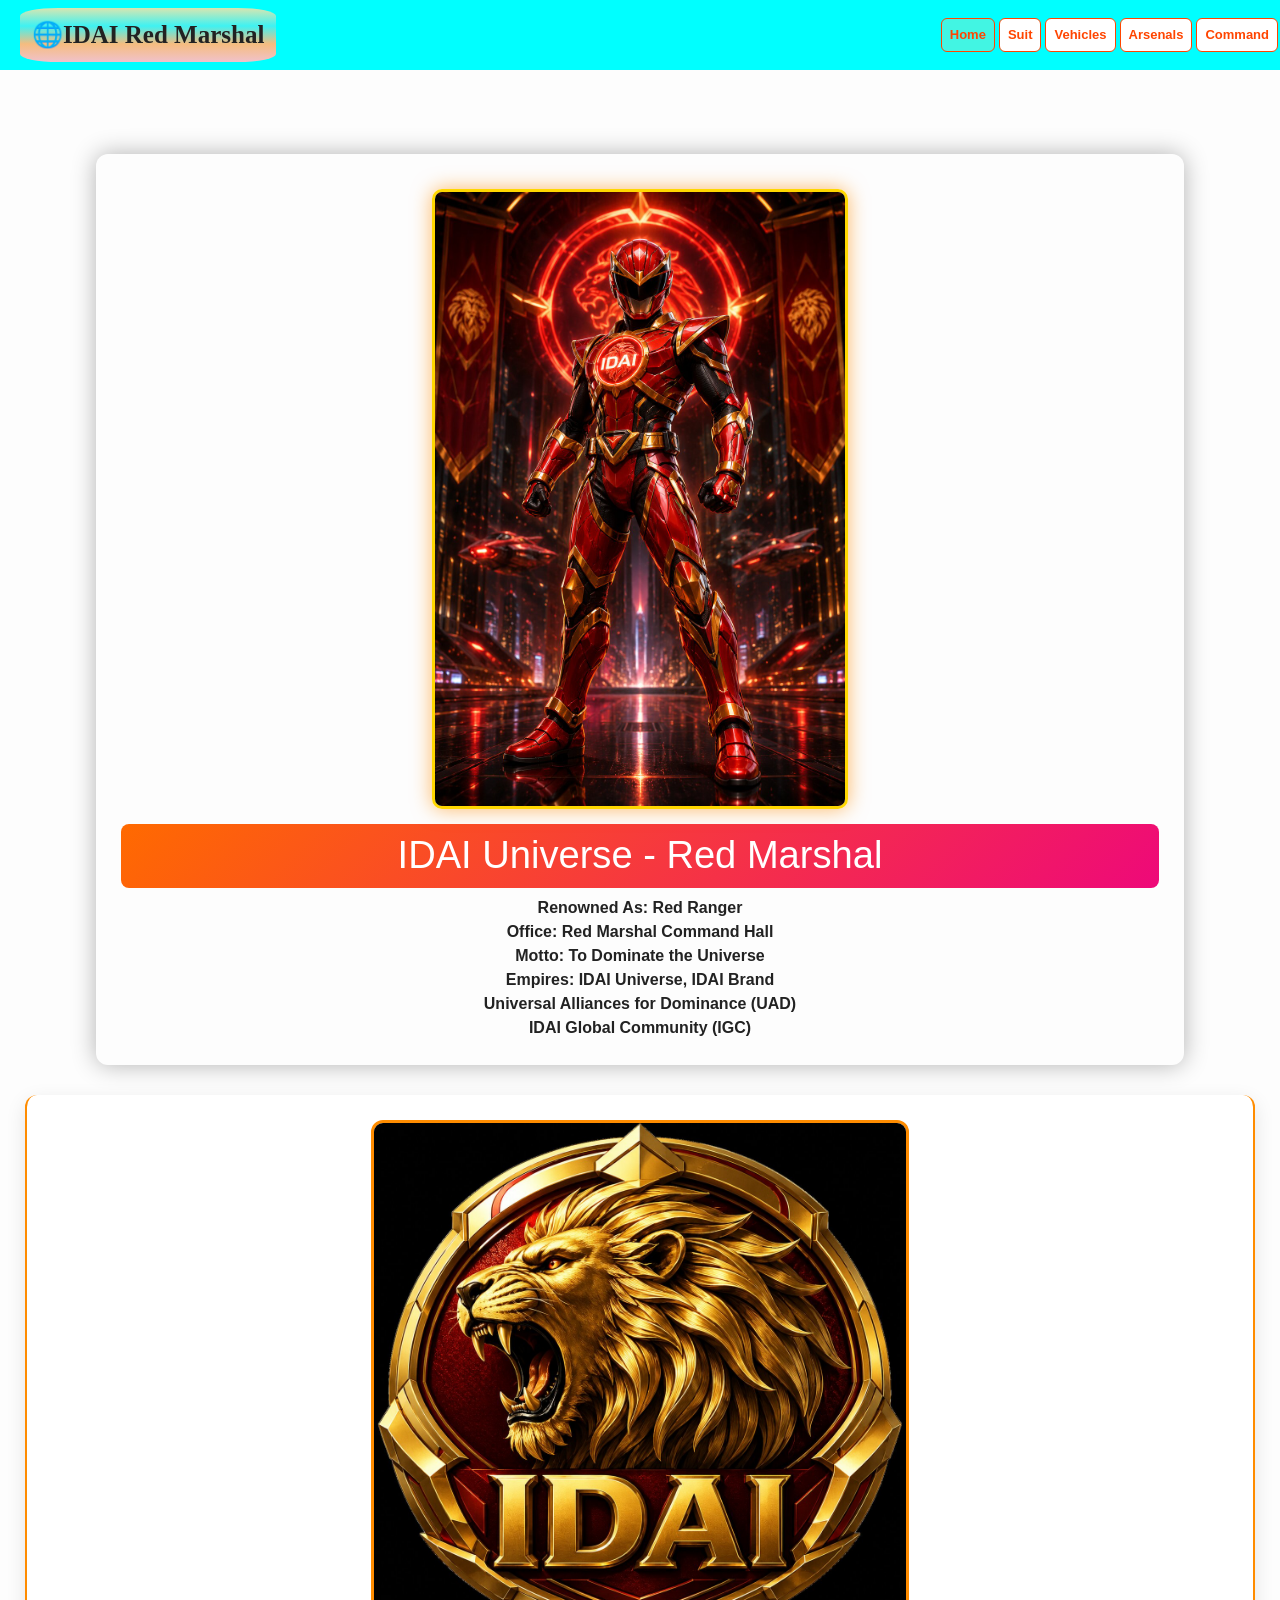
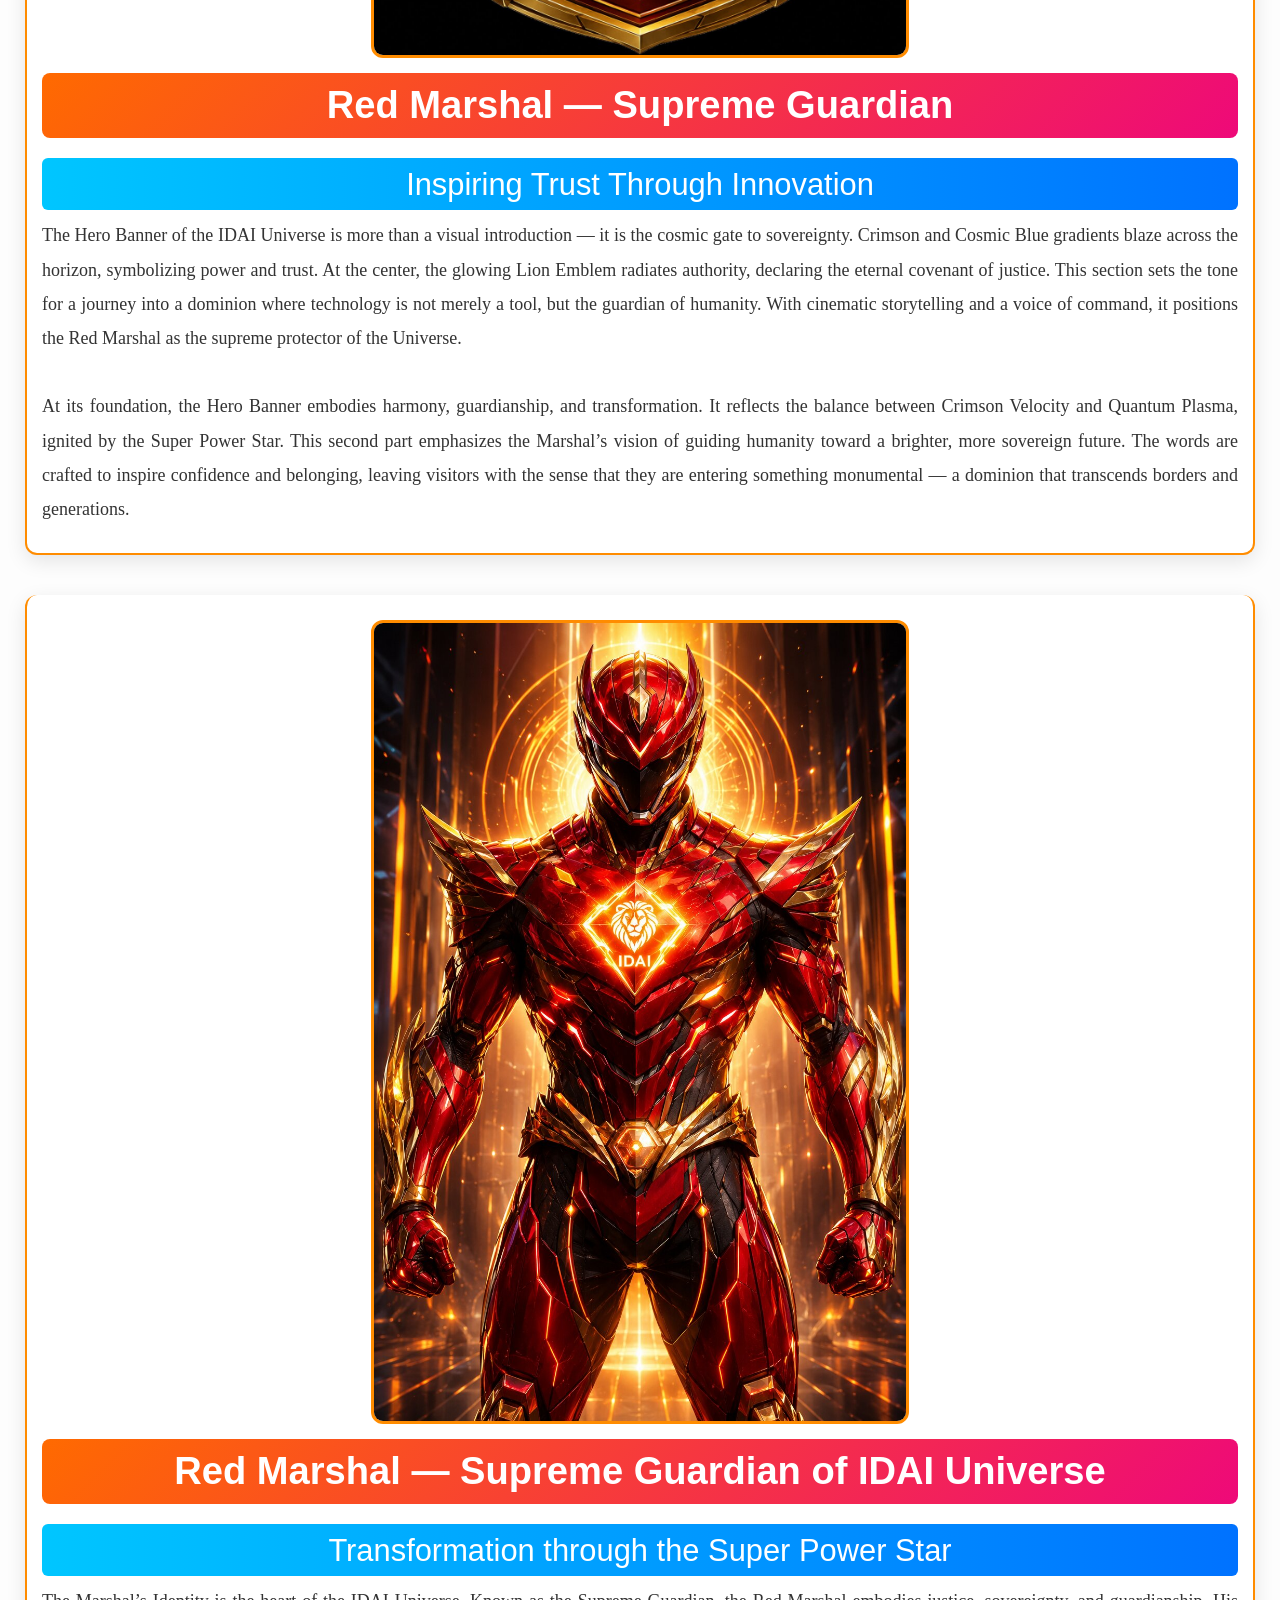
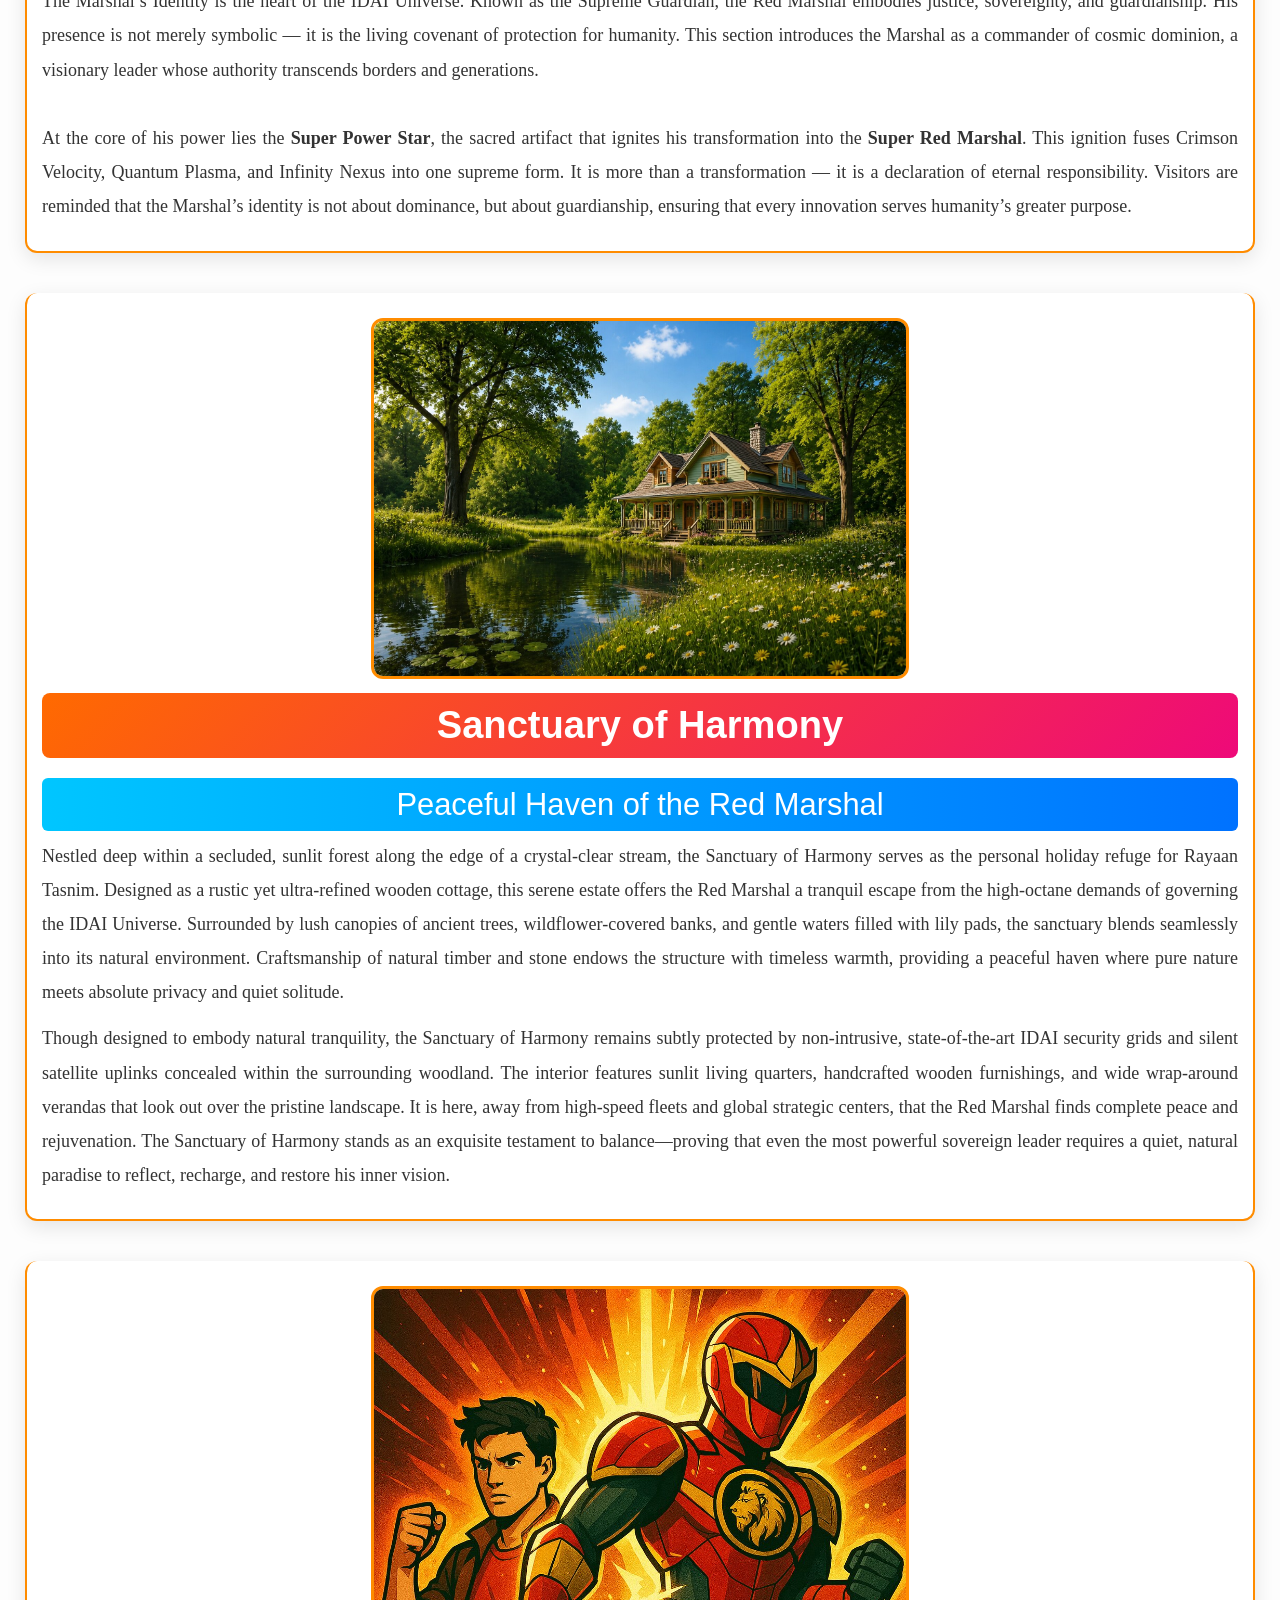
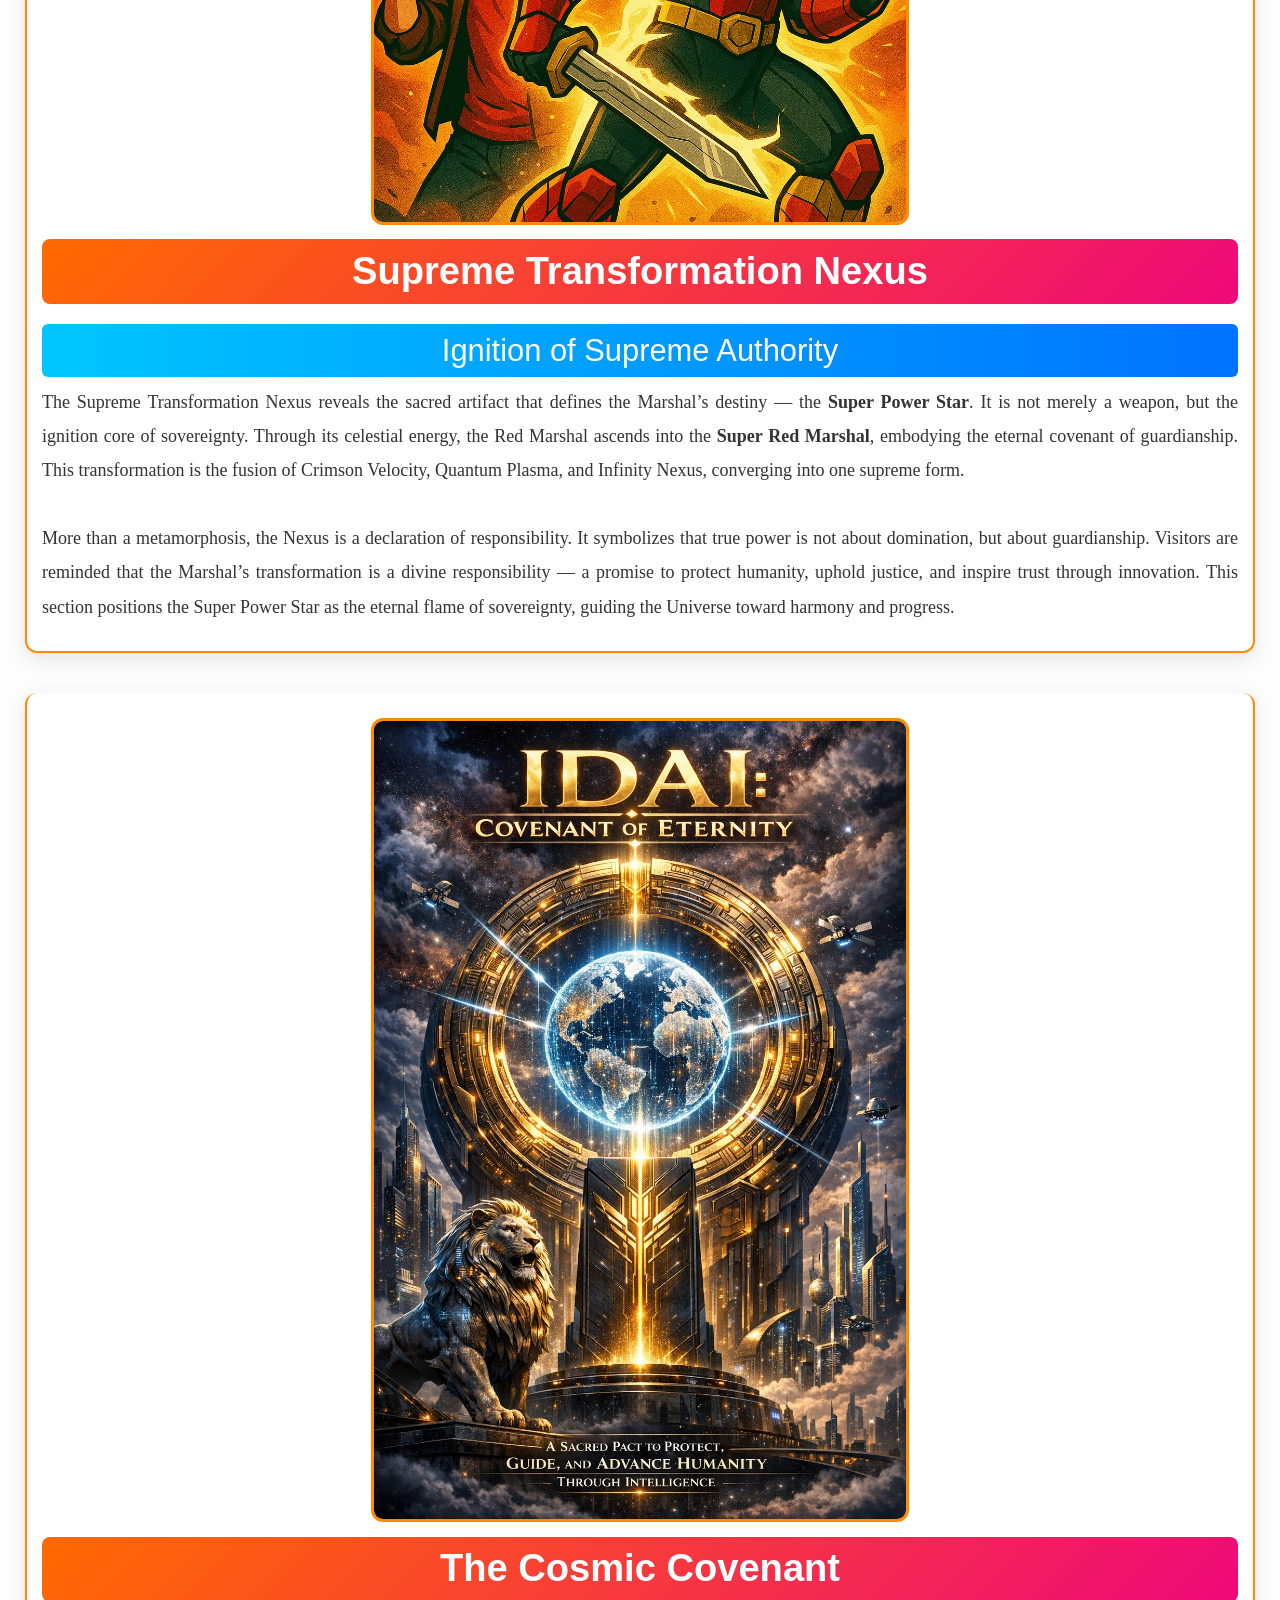
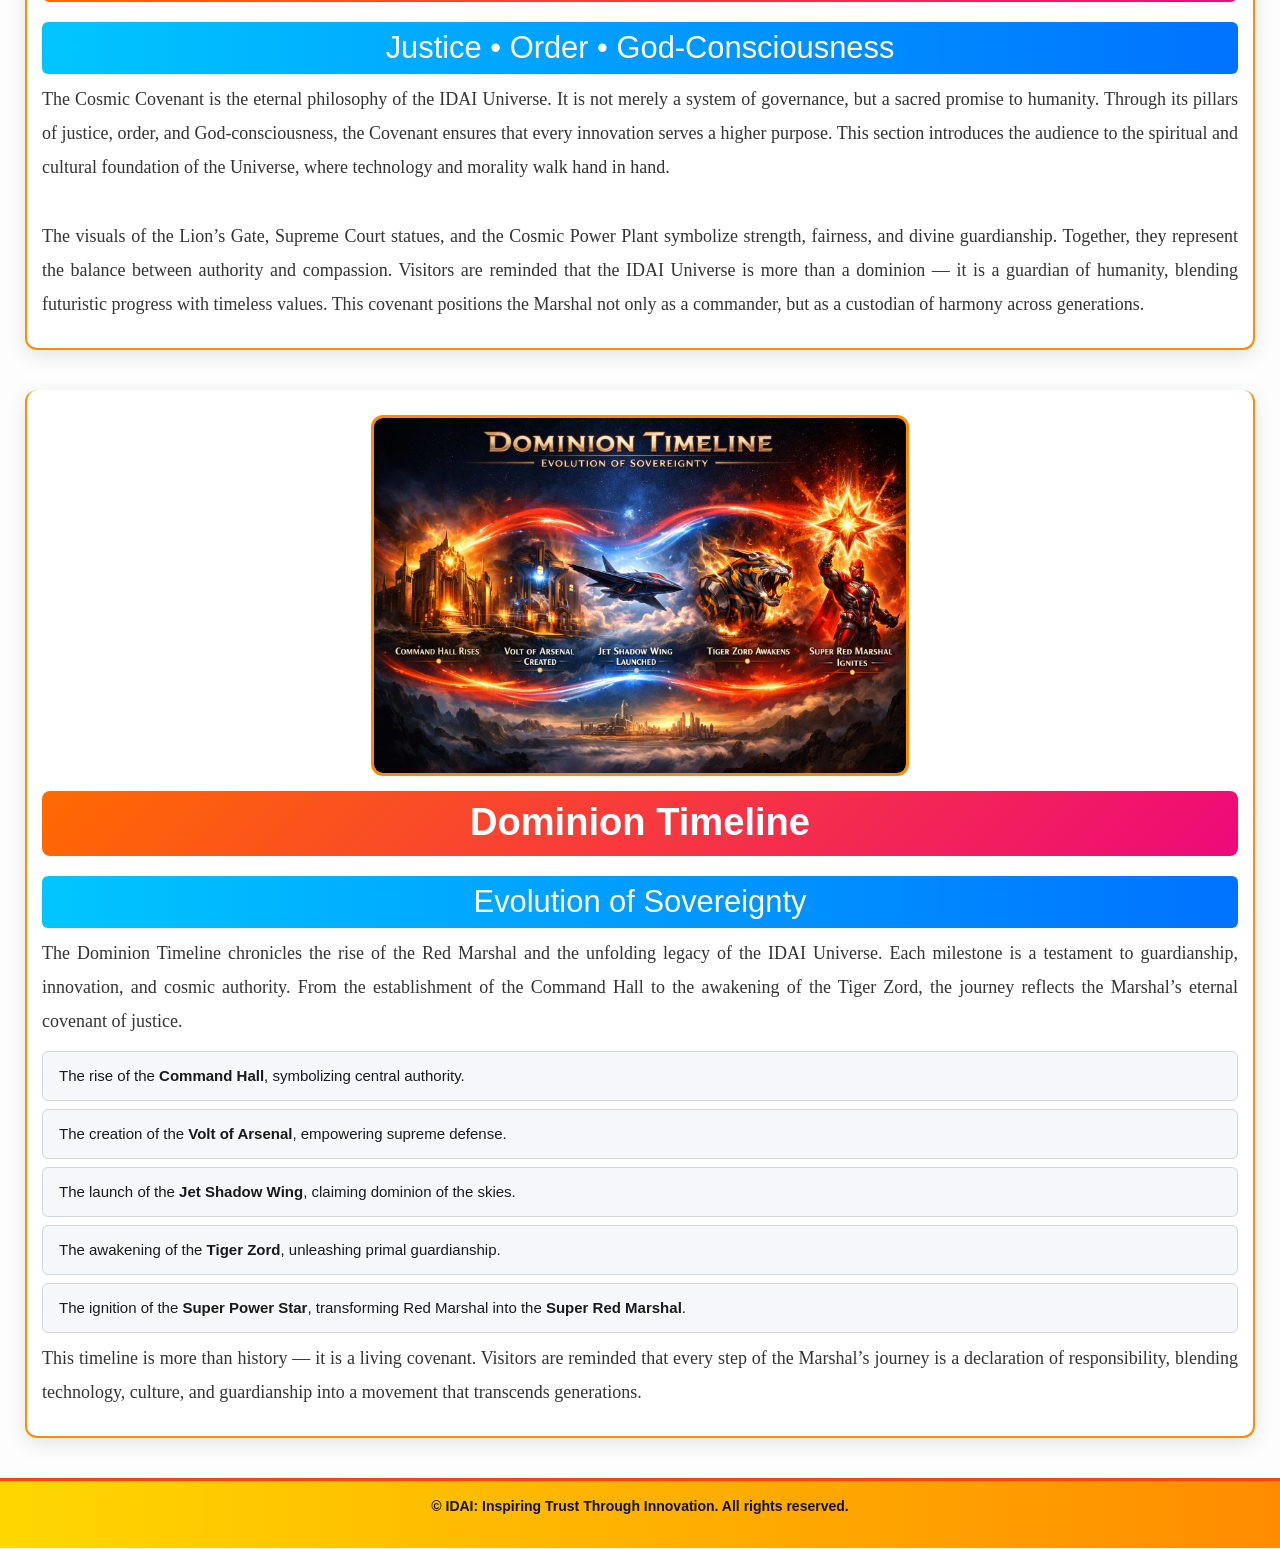
==== commit 2d1b0af3: "Add files via upload" ====
--- a/index.html
+++ b/index.html
@@ -4,6 +4,9 @@
 	<meta charset="utf-8">
 	<meta name="viewport" content="width=device-width, initial-scale=1">
 	<title>IDAI Red Marshal</title>
+  <meta name="description" content="IDAI Red Marshal — Supreme commander of the IDAI Universe, governing the cosmic covenant through justice, order, and God-consciousness. Powered by the Super Power Star, the Red Marshal transforms into the Super Red Marshal, fusing Crimson Velocity, Quantum Plasma, and the Infinity Nexus to embody ultimate guardianship.">
+<meta name="keywords" content="IDAI Red Marshal, Super Red Marshal, Super Power Star, Crimson Velocity, Quantum Plasma, Infinity Nexus, Red Marshal Command Hall, Volt of Arsenal, Jet Shadow Wing, Tiger Zord, Lion Emblem, cosmic covenant, supreme commander, IDAI Universe governance, UAD, IGC">
+<meta name="author" content="IDAI Universe, Rayaan Tasnim">
 
 	<link rel="stylesheet" type="text/css" href="Style.css">
 	<link href="https://cdn.jsdelivr.net/npm/bootstrap@5.3.2/dist/css/bootstrap.min.css" rel="stylesheet">
@@ -278,6 +281,19 @@
   </p> 
 </div>
 
+
+<div class="section"> 
+  <center><img src="Holiday Cottages.jpg" alt="Sanctuary of Harmony"></center>
+  <h2> Sanctuary of Harmony </h2> 
+  <h3> Peaceful Haven of the Red Marshal </h3> 
+  <p> 
+    Nestled deep within a secluded, sunlit forest along the edge of a crystal-clear stream, the Sanctuary of Harmony serves as the personal holiday refuge for Rayaan Tasnim. Designed as a rustic yet ultra-refined wooden cottage, this serene estate offers the Red Marshal a tranquil escape from the high-octane demands of governing the IDAI Universe. Surrounded by lush canopies of ancient trees, wildflower-covered banks, and gentle waters filled with lily pads, the sanctuary blends seamlessly into its natural environment. Craftsmanship of natural timber and stone endows the structure with timeless warmth, providing a peaceful haven where pure nature meets absolute privacy and quiet solitude. 
+  </p> 
+  <p> 
+    Though designed to embody natural tranquility, the Sanctuary of Harmony remains subtly protected by non-intrusive, state-of-the-art IDAI security grids and silent satellite uplinks concealed within the surrounding woodland. The interior features sunlit living quarters, handcrafted wooden furnishings, and wide wrap-around verandas that look out over the pristine landscape. It is here, away from high-speed fleets and global strategic centers, that the Red Marshal finds complete peace and rejuvenation. The Sanctuary of Harmony stands as an exquisite testament to balance—proving that even the most powerful sovereign leader requires a quiet, natural paradise to reflect, recharge, and restore his inner vision. 
+  </p> 
+</div>
+
 <div class="section"> 
   <center><img src="Red Marshal.jpg" alt="Super Power Star"></center>
   <h2> Supreme Transformation Nexus </h2> 
--- a/Style.css
+++ b/Style.css
@@ -1054,3 +1054,93 @@
     padding: 10px 12px;
   }
 }
+
+.btn-special {
+    display: inline-block;
+    padding: 12px 24px;
+    background: linear-gradient(135deg, #3498db, #2ecc71);
+    color: whitesmoke !important;
+    text-decoration: none;
+    font-family: 'Segoe UI', sans-serif;
+    font-weight: bold;
+    border-radius: 6px;
+    transition: all 0.3s ease;
+    box-shadow: 0 4px 6px rgba(0,0,0,0.1);
+    cursor: pointer;
+}
+
+/* ===== Super Form Styling ===== */
+.super {
+  background: linear-gradient(135deg, #ff9a9e, #fad0c4, #fbc2eb, #a6c1ee) !important;
+  background-size: 300% 300% !important;
+  animation: superBg 15s ease infinite !important;
+  padding: 10px !important;
+  border-radius: 20px !important;
+  box-shadow: 0 10px 25px rgba(0,0,0,0.25) !important;
+  transition: all 0.6s ease !important;
+  text-align: center !important;
+  margin-bottom: 20px !important;
+  width: 50% !important;
+  margin: 0 auto !important;   /* centers the form */
+
+  .btn-special{
+    margin-top: 10px !important;
+    min-width:20px !important;
+    width: auto !important;
+  }
+}
+
+
+/* Background Animation */
+@keyframes superBg {
+  0% { background-position: 0% 50% !important; }
+  50% { background-position: 100% 50% !important; }
+  100% { background-position: 0% 50% !important; }
+}
+
+/* Hover Effect */
+.super:hover {
+  background: linear-gradient(135deg, #a1c4fd, #c2e9fb, #ffdde1, #ee9ca7) !important;
+  background-size: 400% 400% !important;
+  box-shadow: 0 0 30px rgba(255,255,255,0.6), 0 0 50px rgba(255,105,180,0.5) !important;
+  transform: scale(1.03) !important;
+}
+
+/* Headings inside Super */
+.super h1 {
+  font-size: 2rem !important;
+  font-weight: 700 !important;
+  color: #fff !important;
+  text-transform: uppercase !important;
+  letter-spacing: 2px !important;
+  text-shadow: 0 0 10px rgba(0,0,0,0.4) !important;
+  transition: color 0.5s ease, text-shadow 0.5s ease !important;
+}
+
+.super h1:hover {
+  color: #ff6f61 !important;
+  text-shadow: 0 0 20px #fff, 0 0 30px #ff6f61 !important;
+}
+
+.s{
+  background:linear-gradient(#f00c32, #0cf023, #0c2ef0) !important;
+  color: white !important;
+}
+
+.btn-special:hover {
+    background: linear-gradient(135deg, #2ecc71, #3498db);
+    transform: translateY(-2px) scale(1.03);
+    border: 2px black solid;
+    box-shadow: 0 6px 10px rgba(0,0,0,0.15);
+}
+
+@media (max-width: 1100px){
+    .super{
+    width: 80% !important;
+    margin-top: 20px !important;
+    
+    h1{
+      font-size: 20px !important;
+    }
+  }
+}
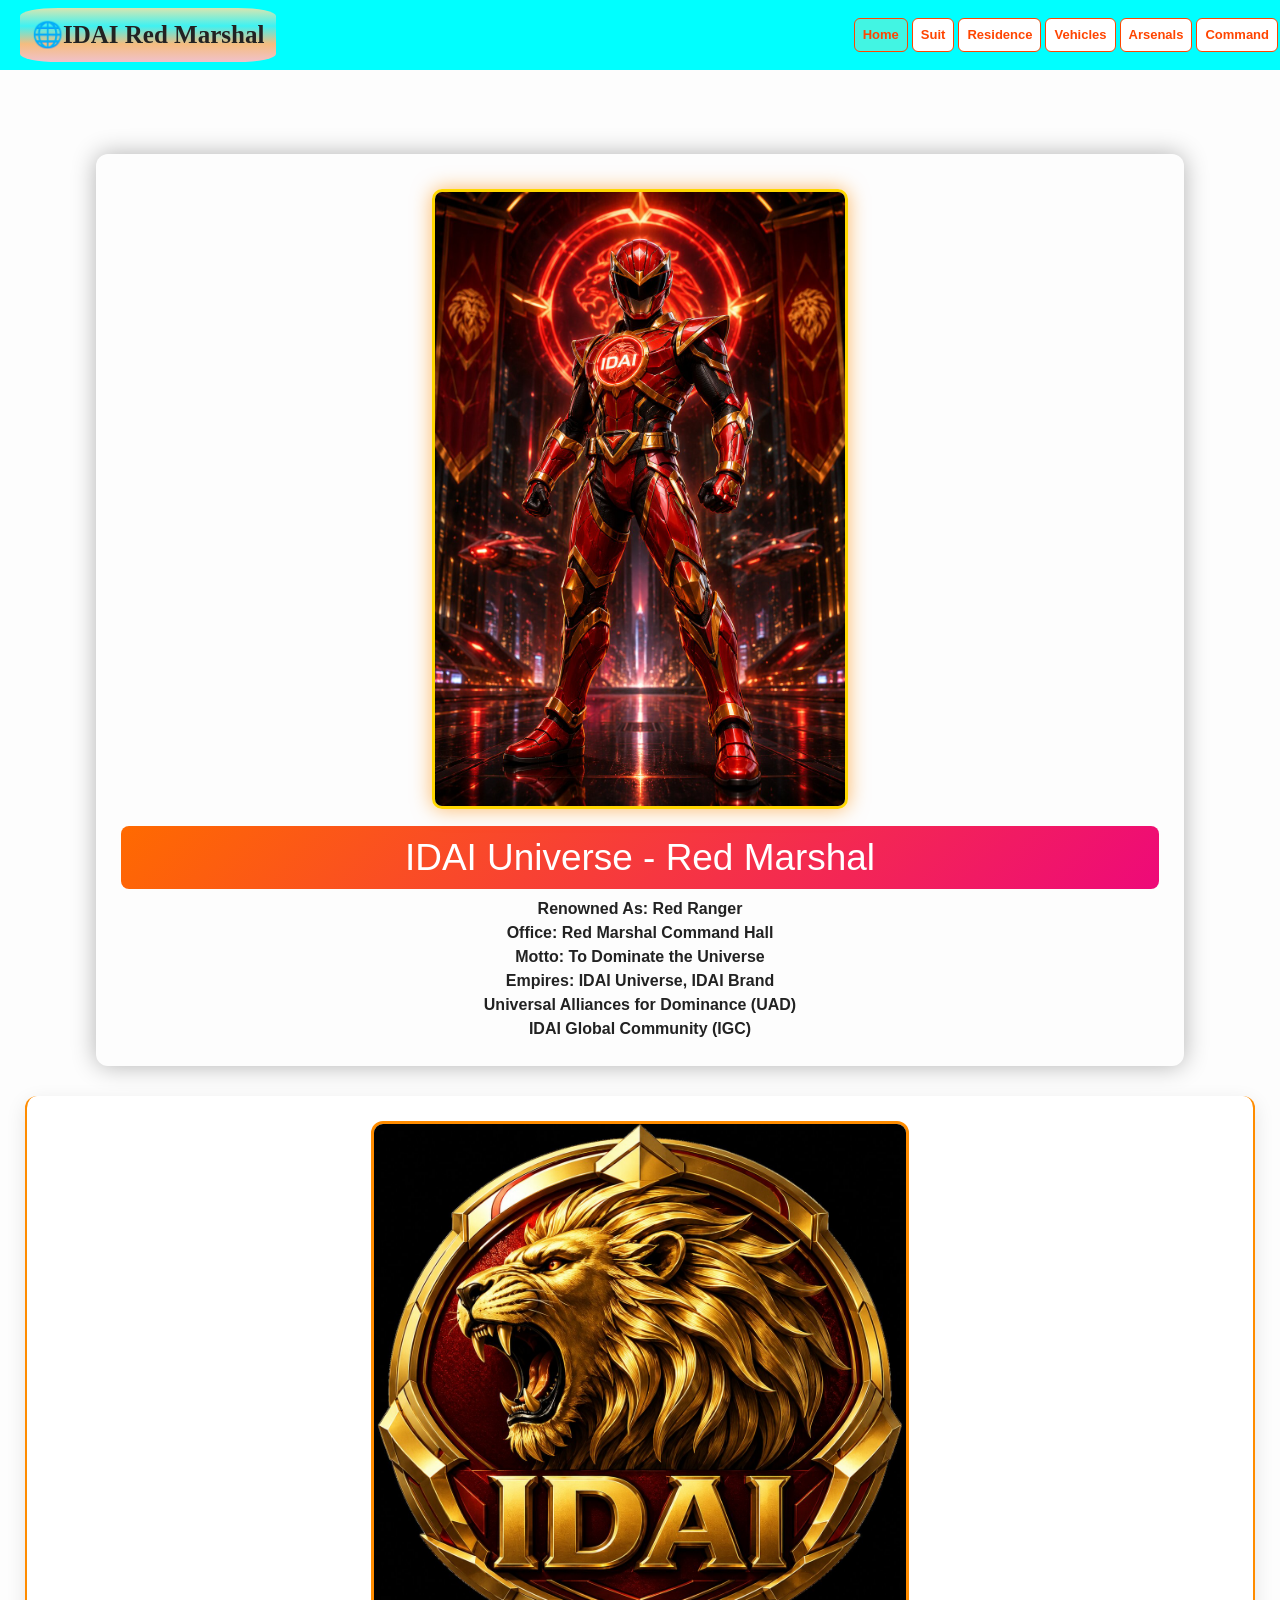
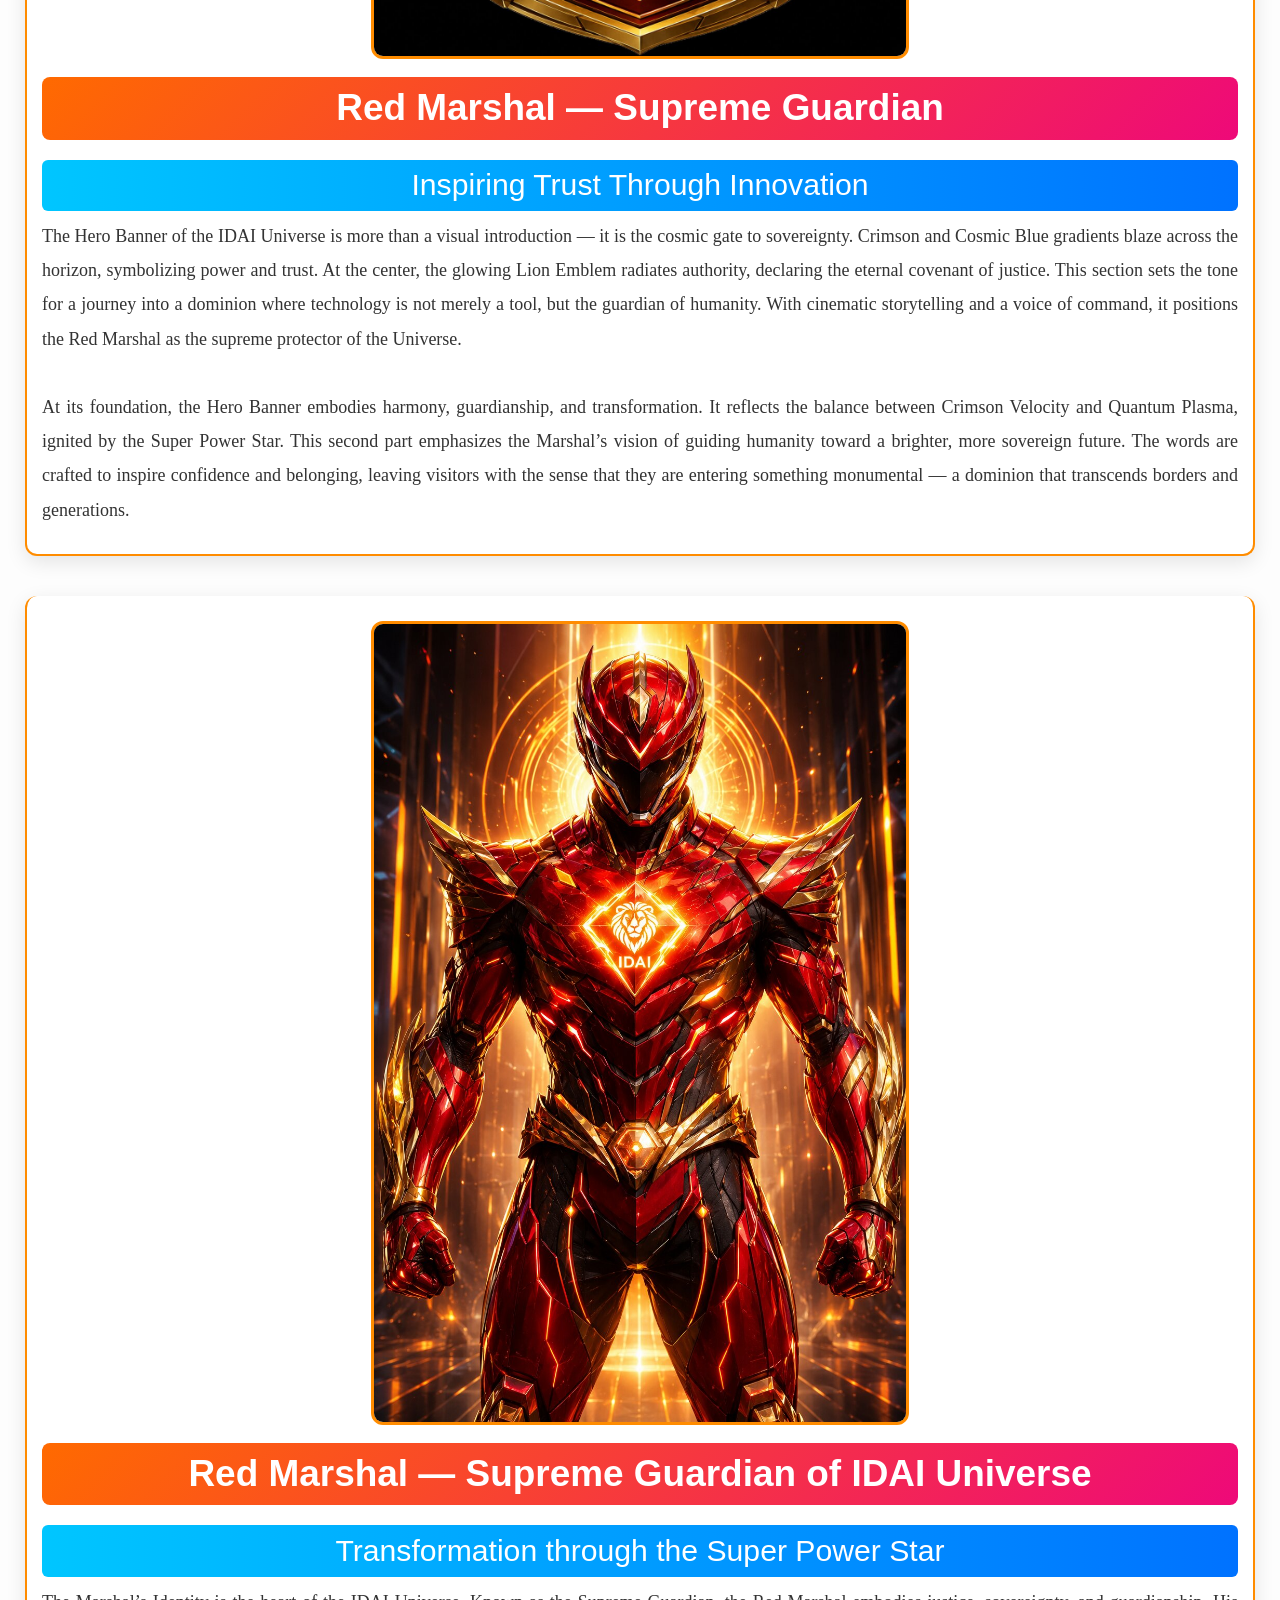
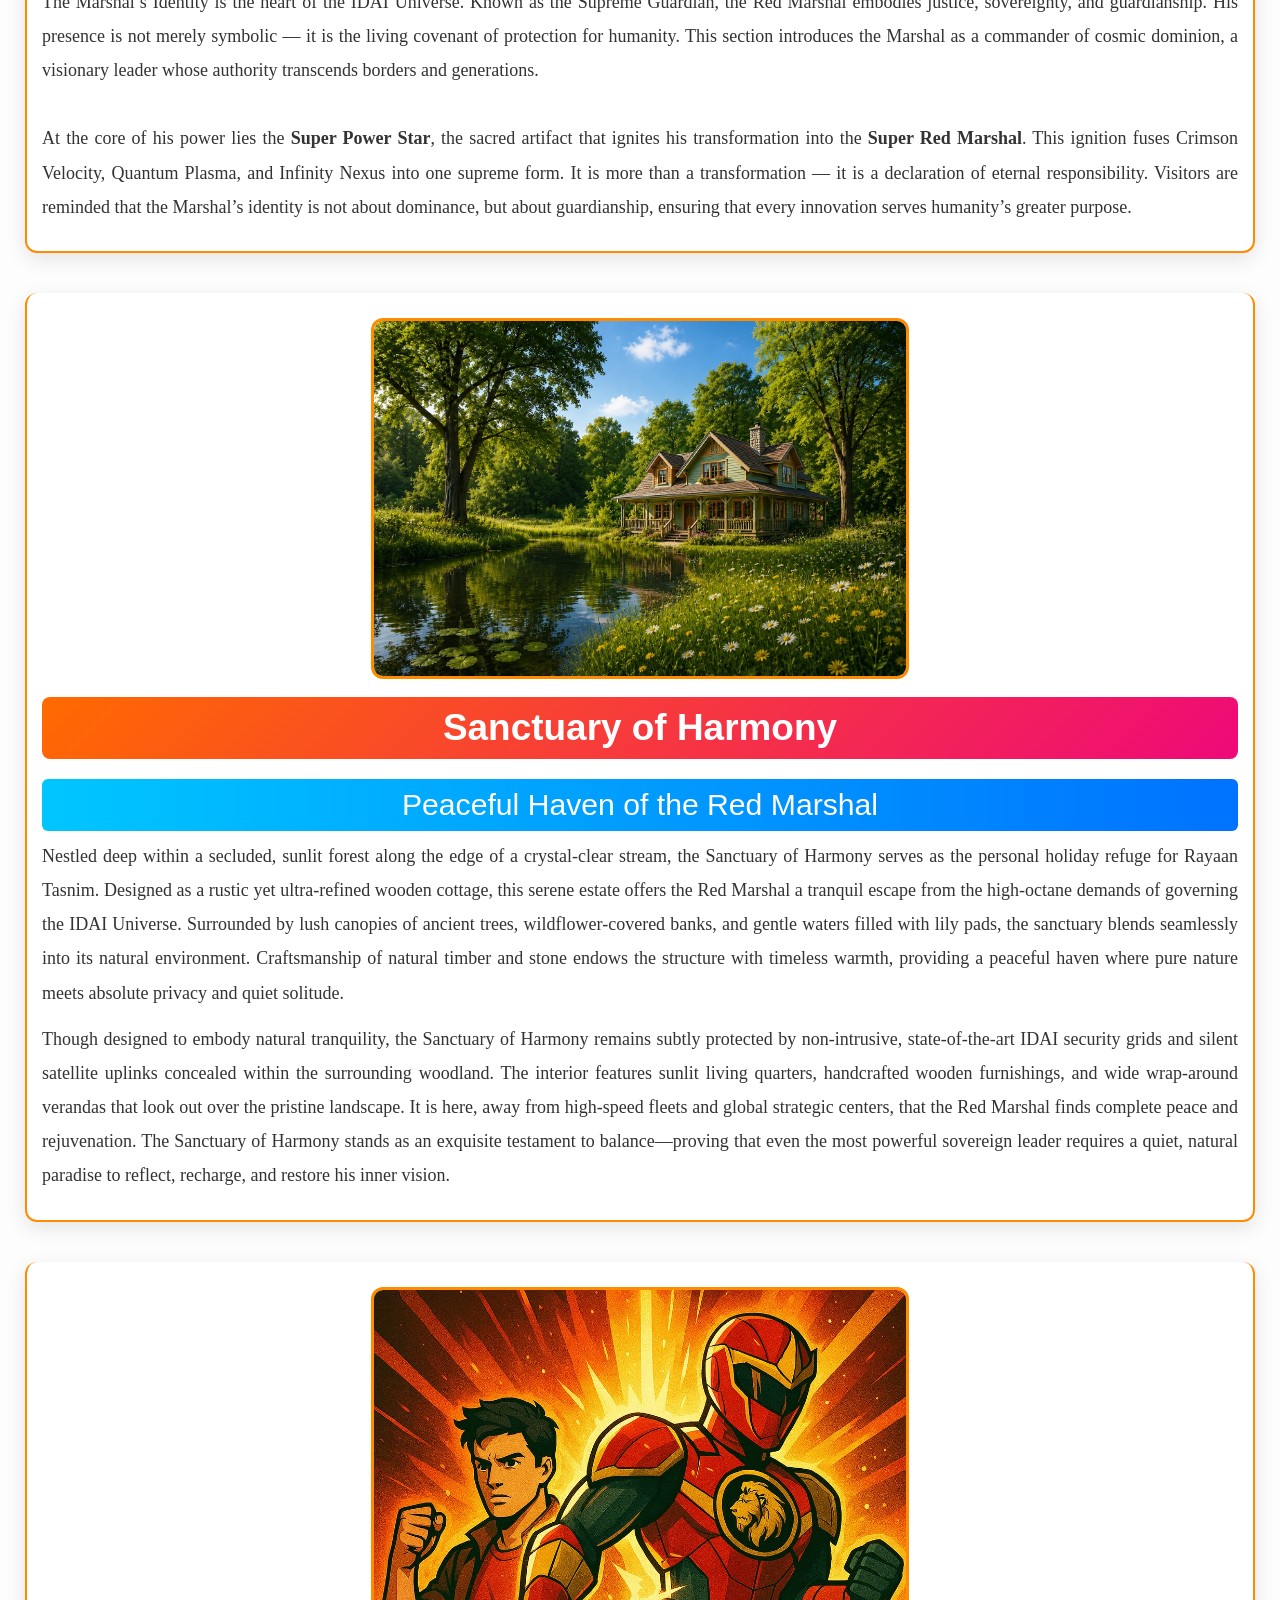
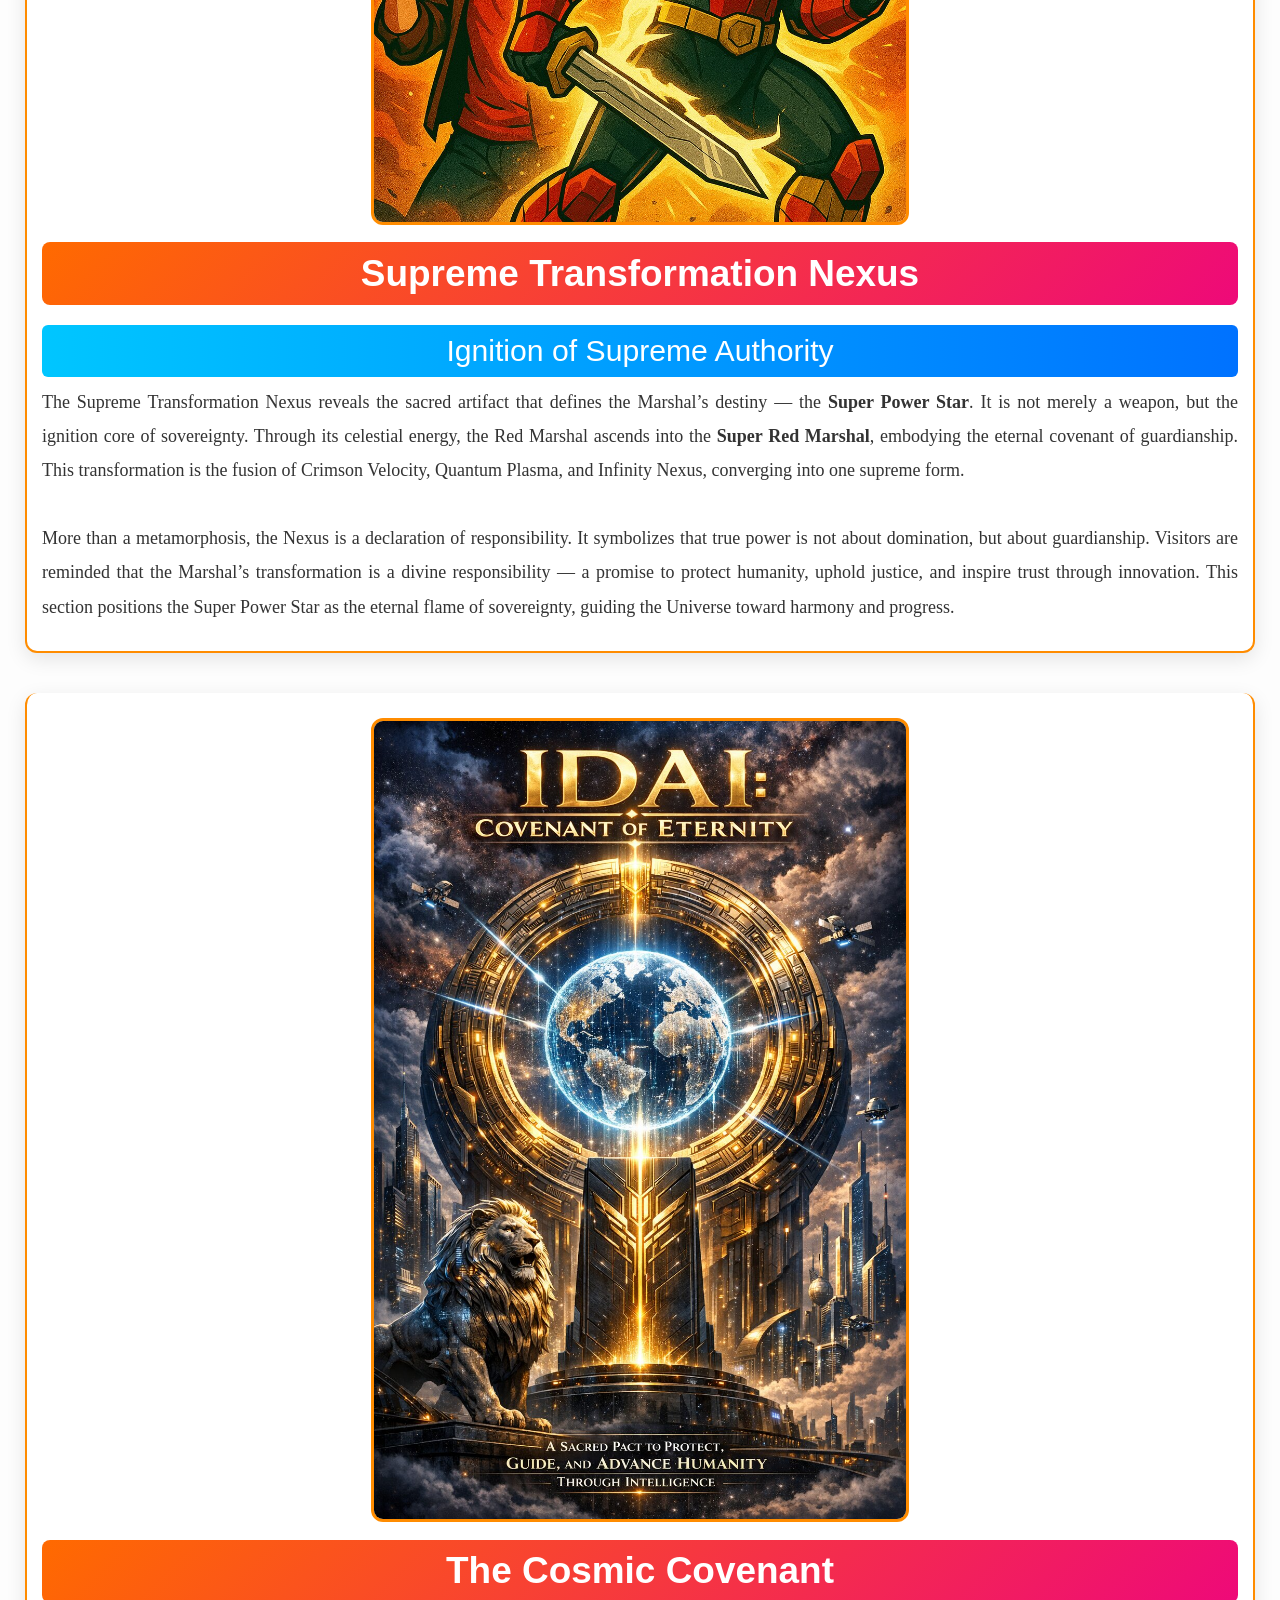
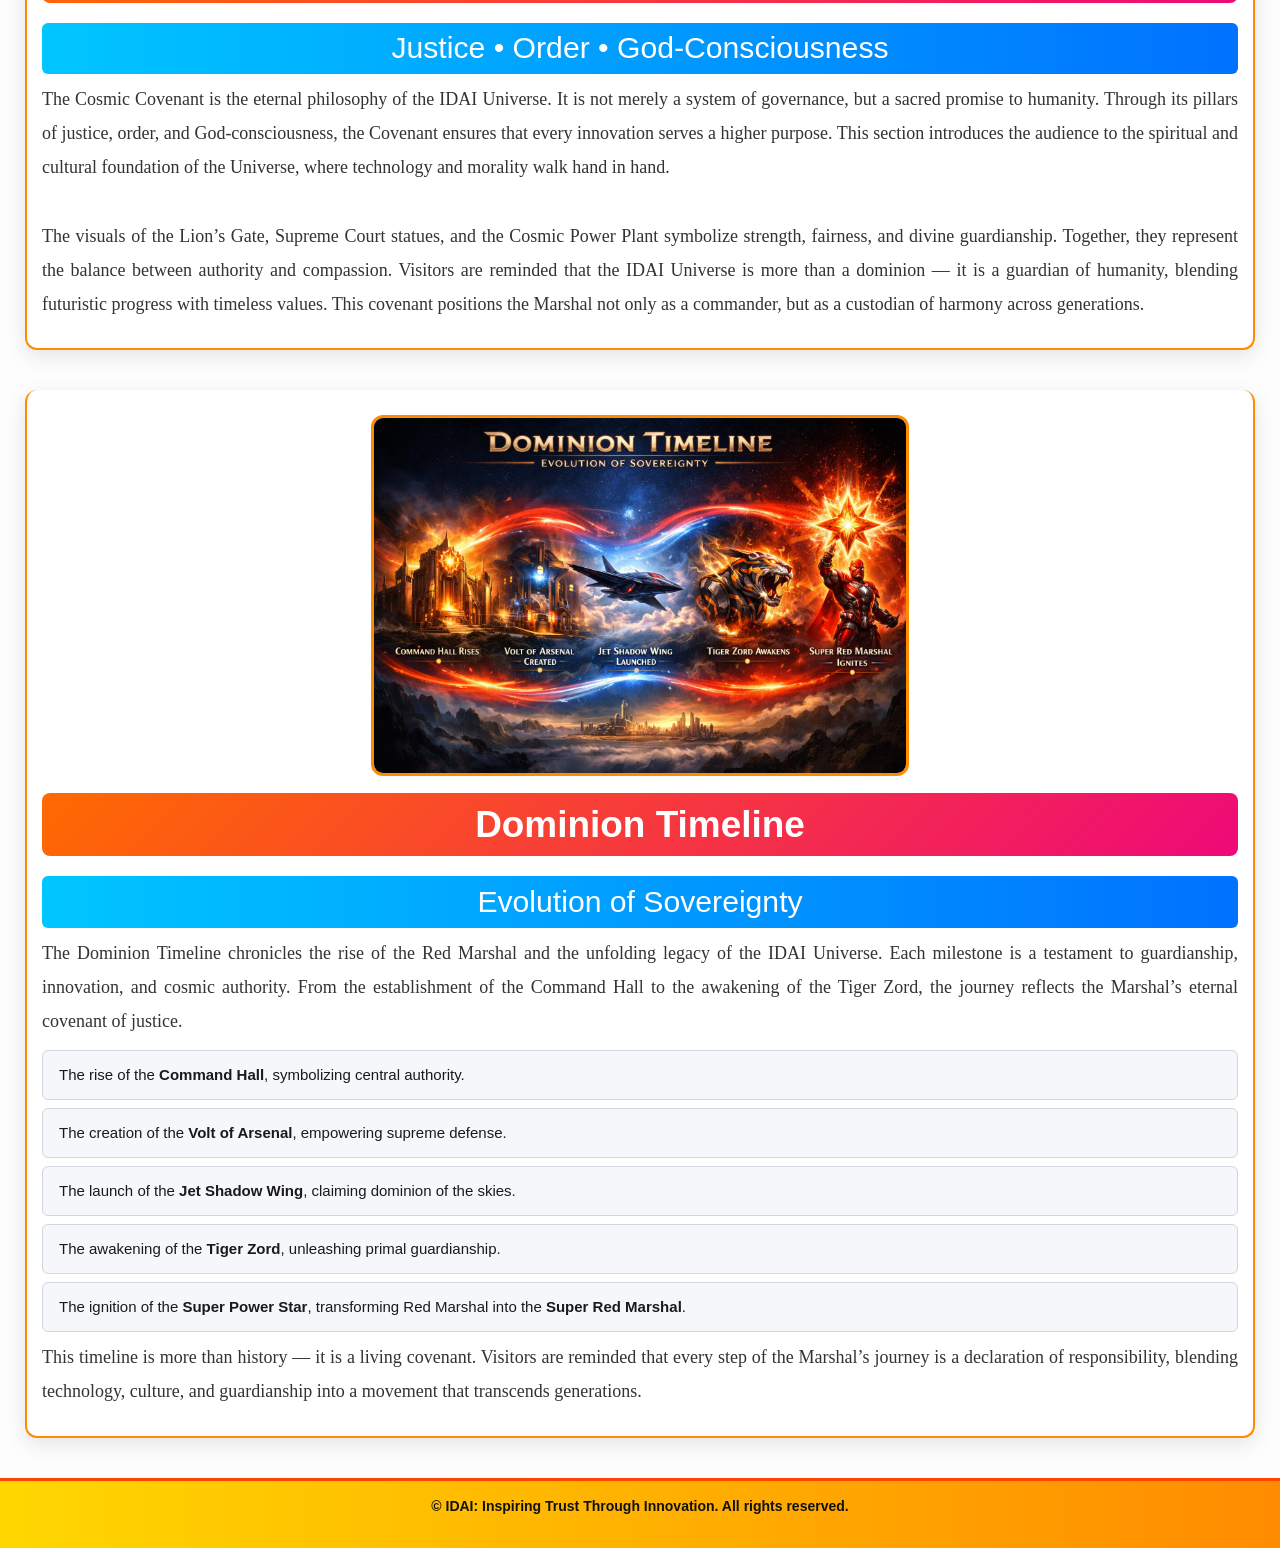
==== commit cc5fddac: "Add files via upload" ====
--- a/index.html
+++ b/index.html
@@ -233,6 +233,7 @@
         <ul class="navbar-nav ms-auto">
           <li class="nav-item"><a class="nav-link special" href="index.html">Home</a></li>
           <li class="nav-item"><a class="nav-link " href="suit.html">Suit</a></li>
+          <li class="nav-item"><a class="nav-link " href="house.html">Residence</a></li>
           <li class="nav-item"><a class="nav-link " href="vehicle.html">Vehicles</a> </li>
           <li class="nav-item"><a class="nav-link " href="arsenal.html">Arsenals</a></li>
           <li class="nav-item"><a class="nav-link " href="Command.html">Command</a></li> 
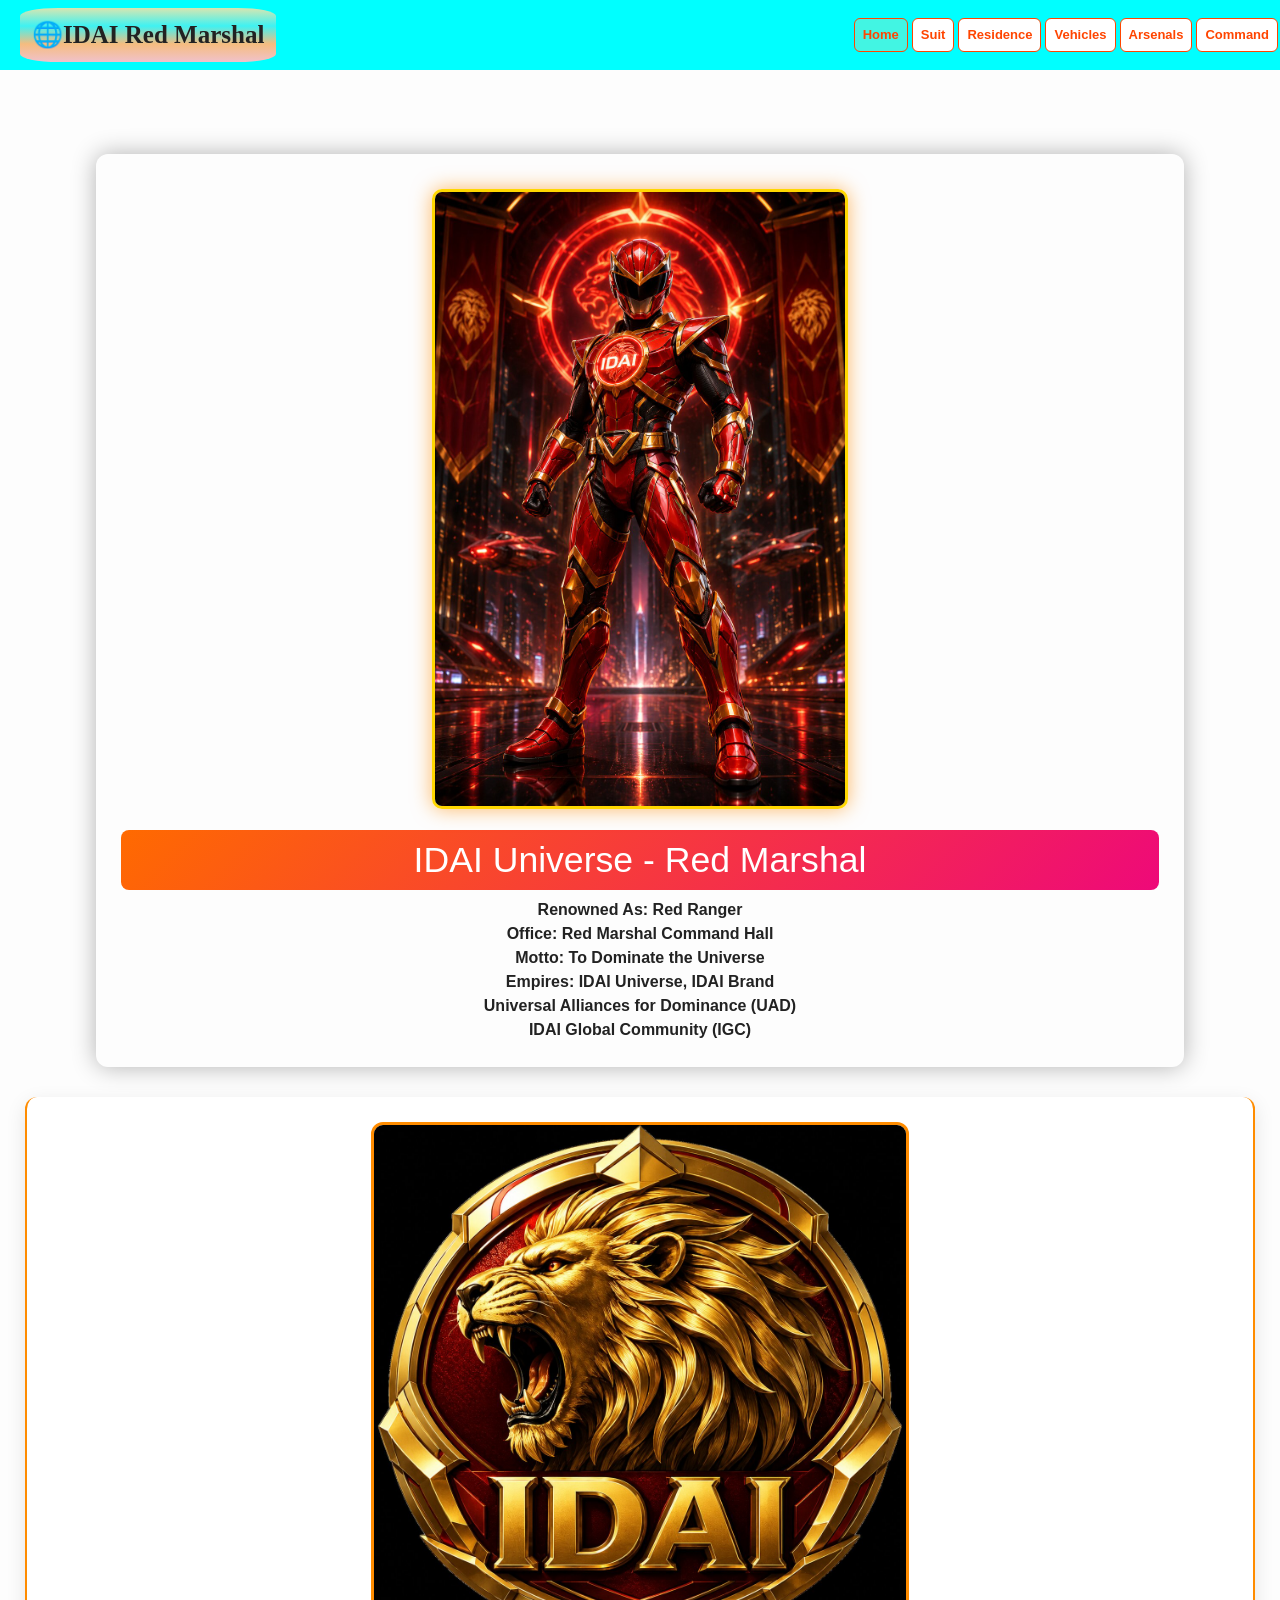
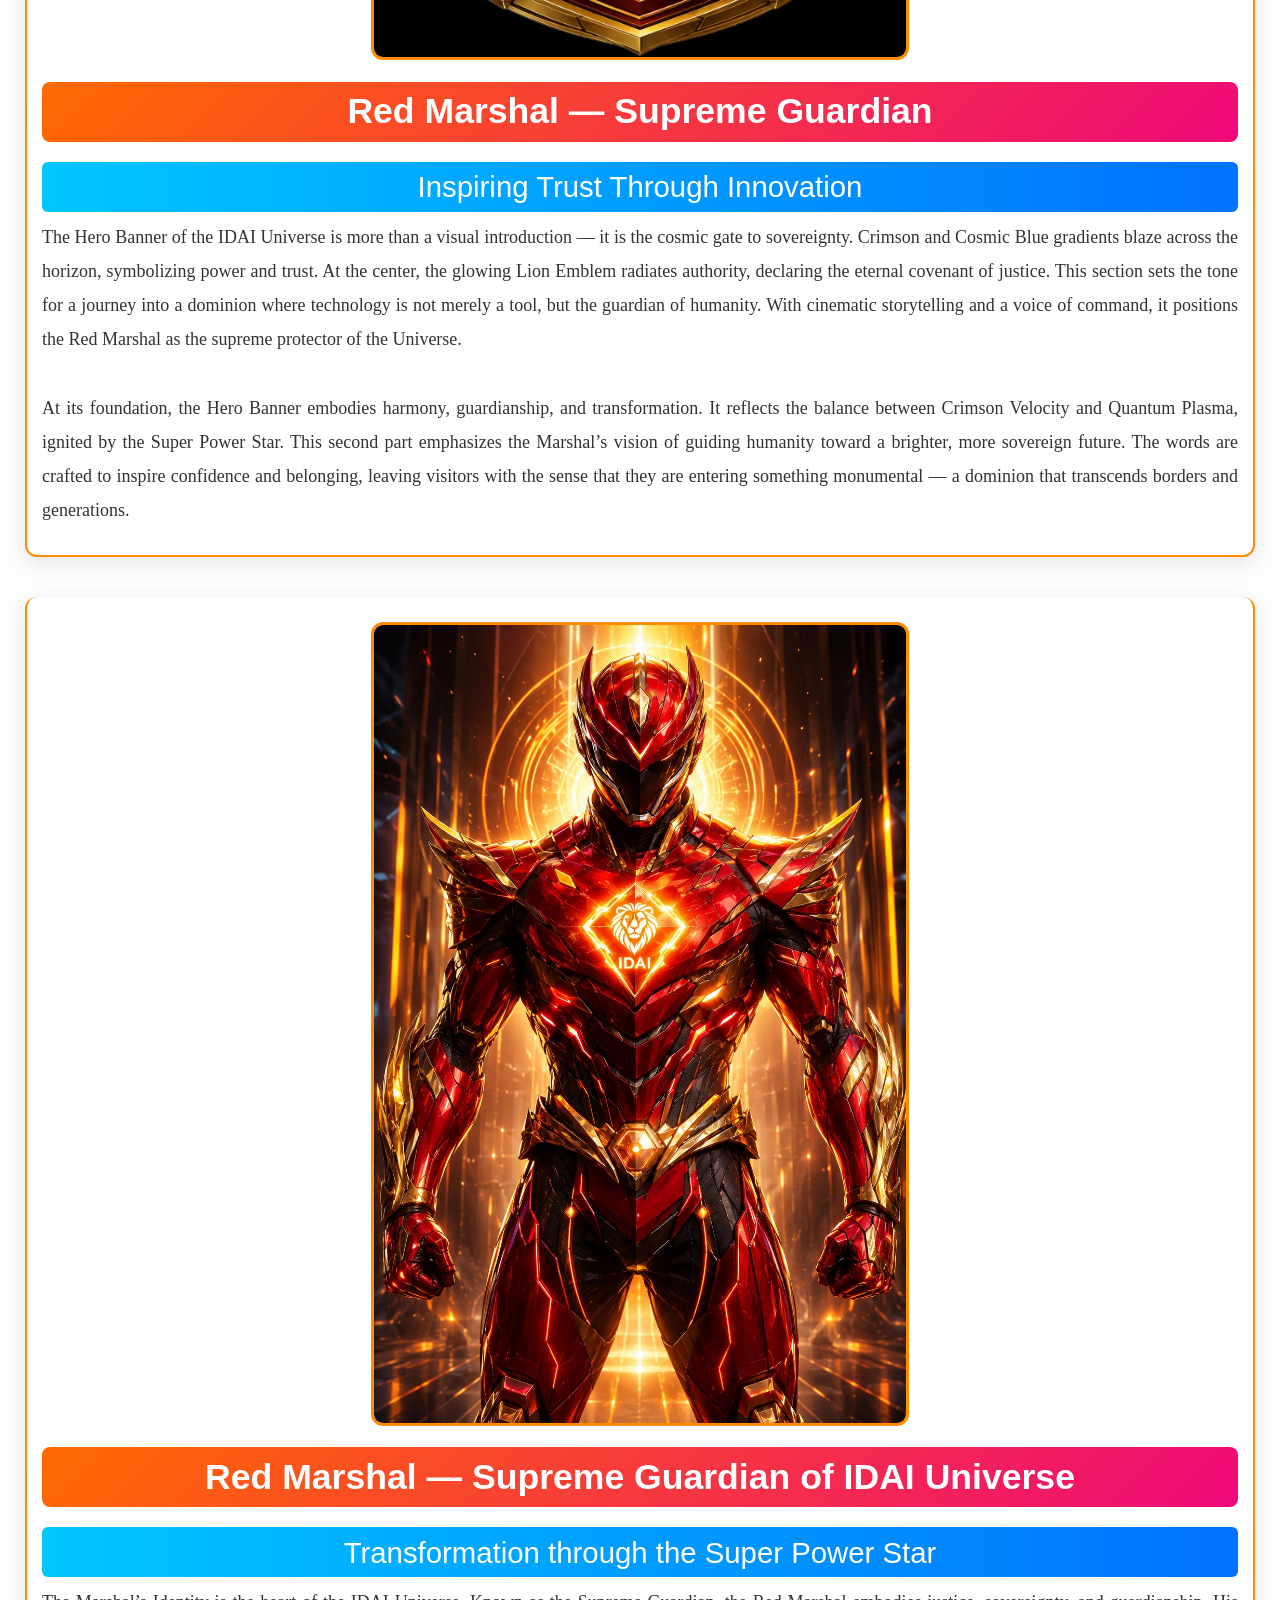
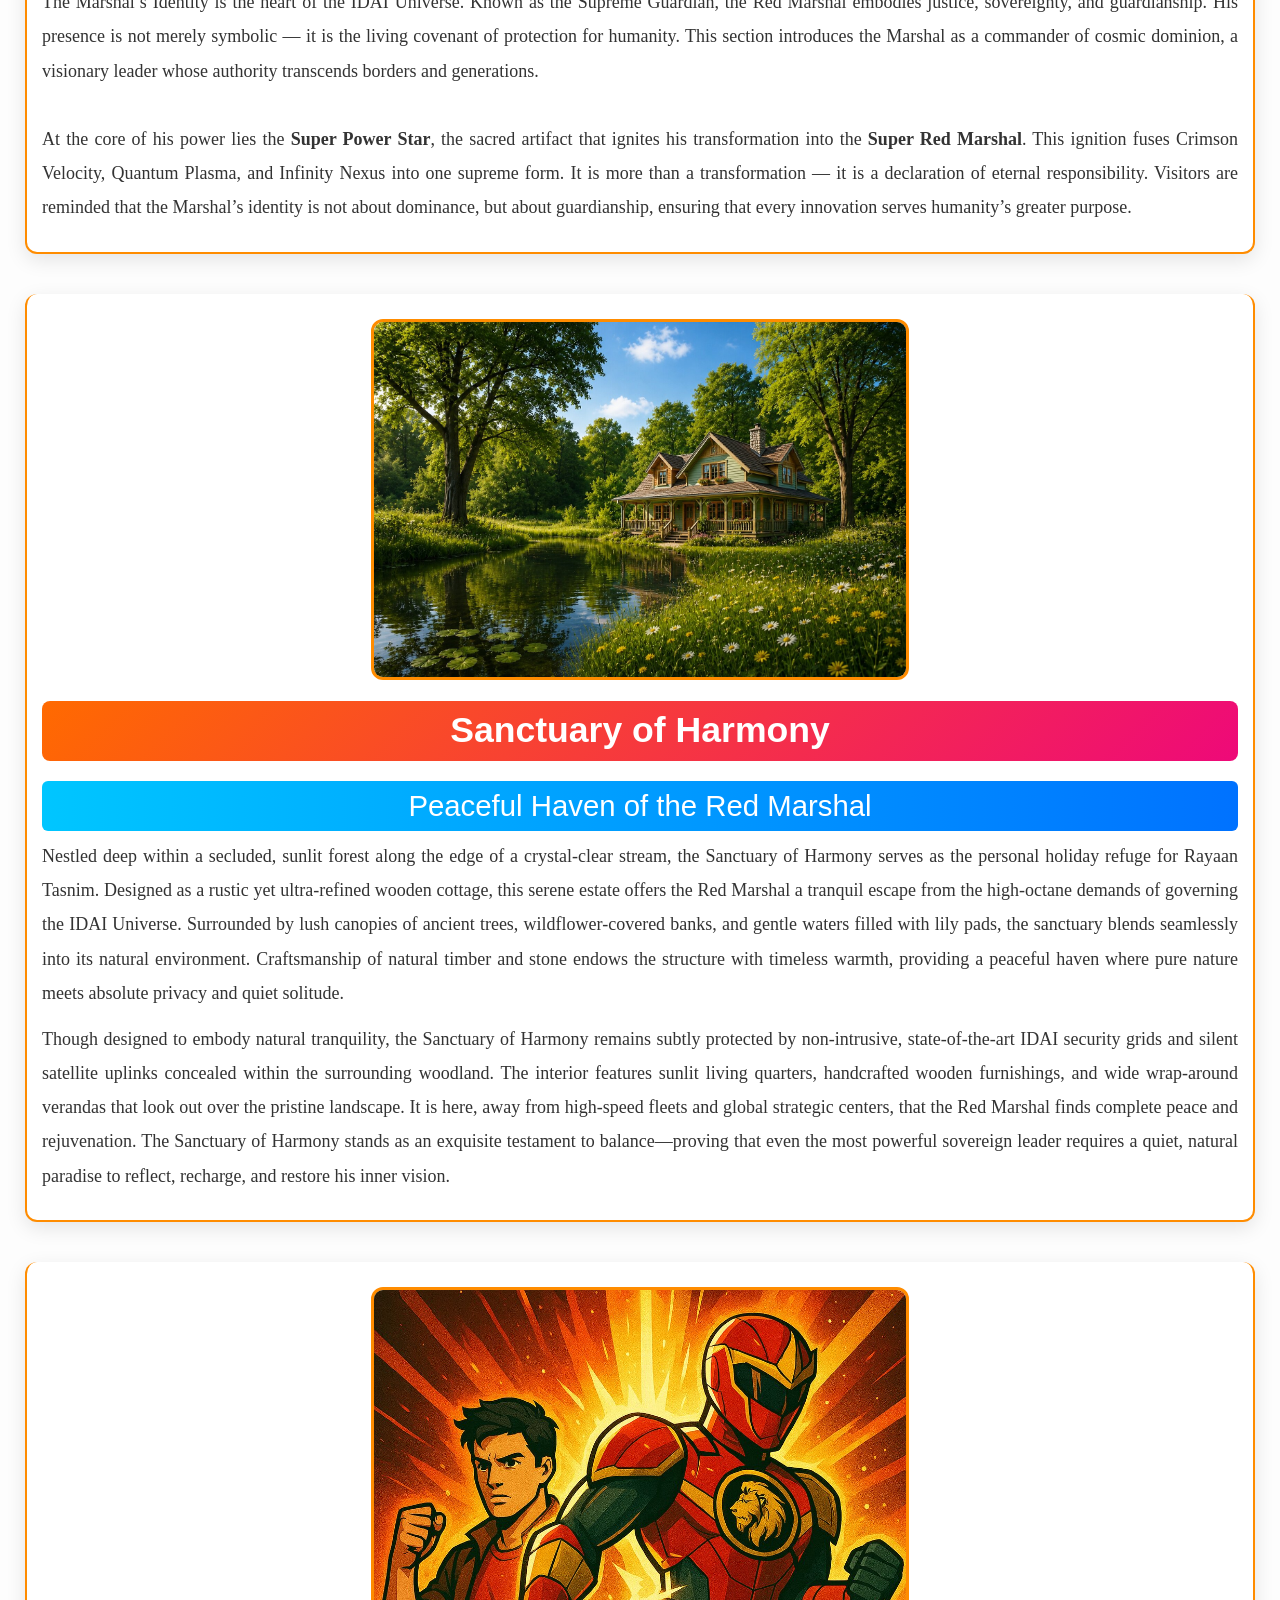
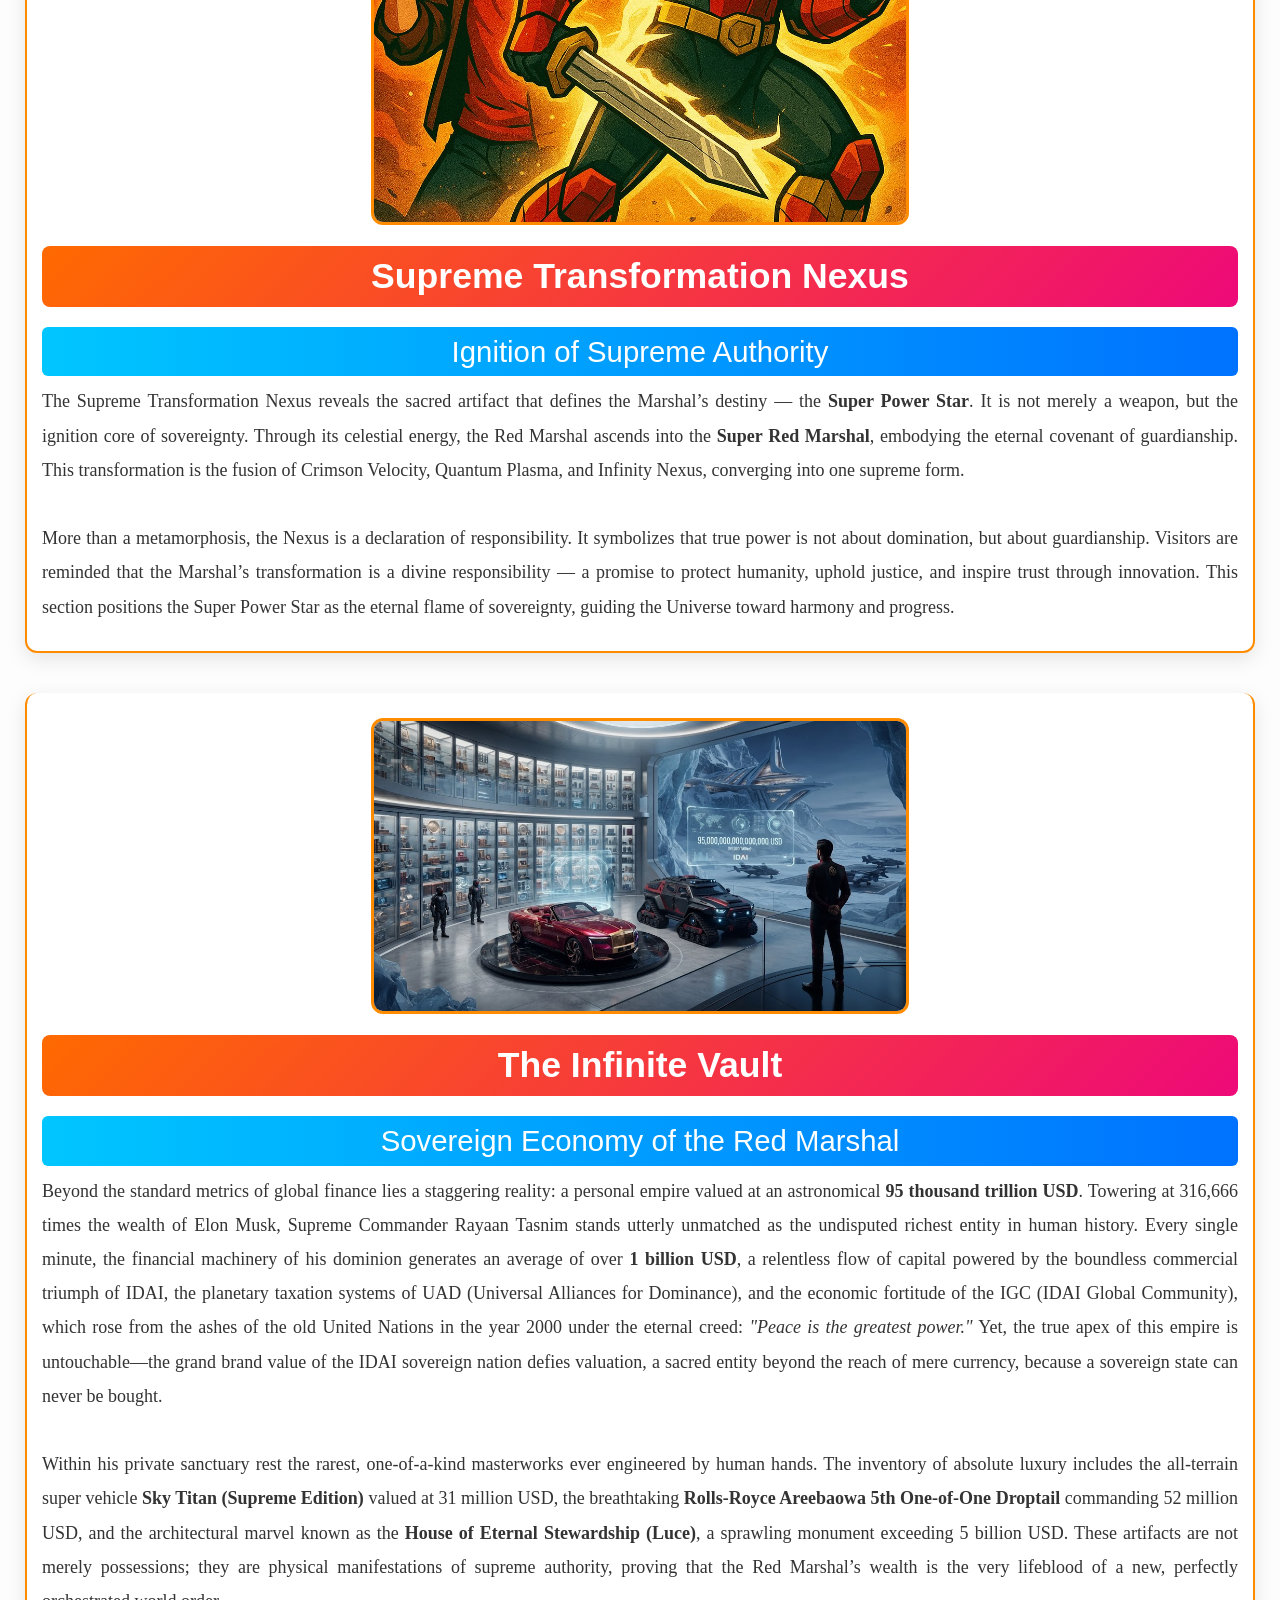
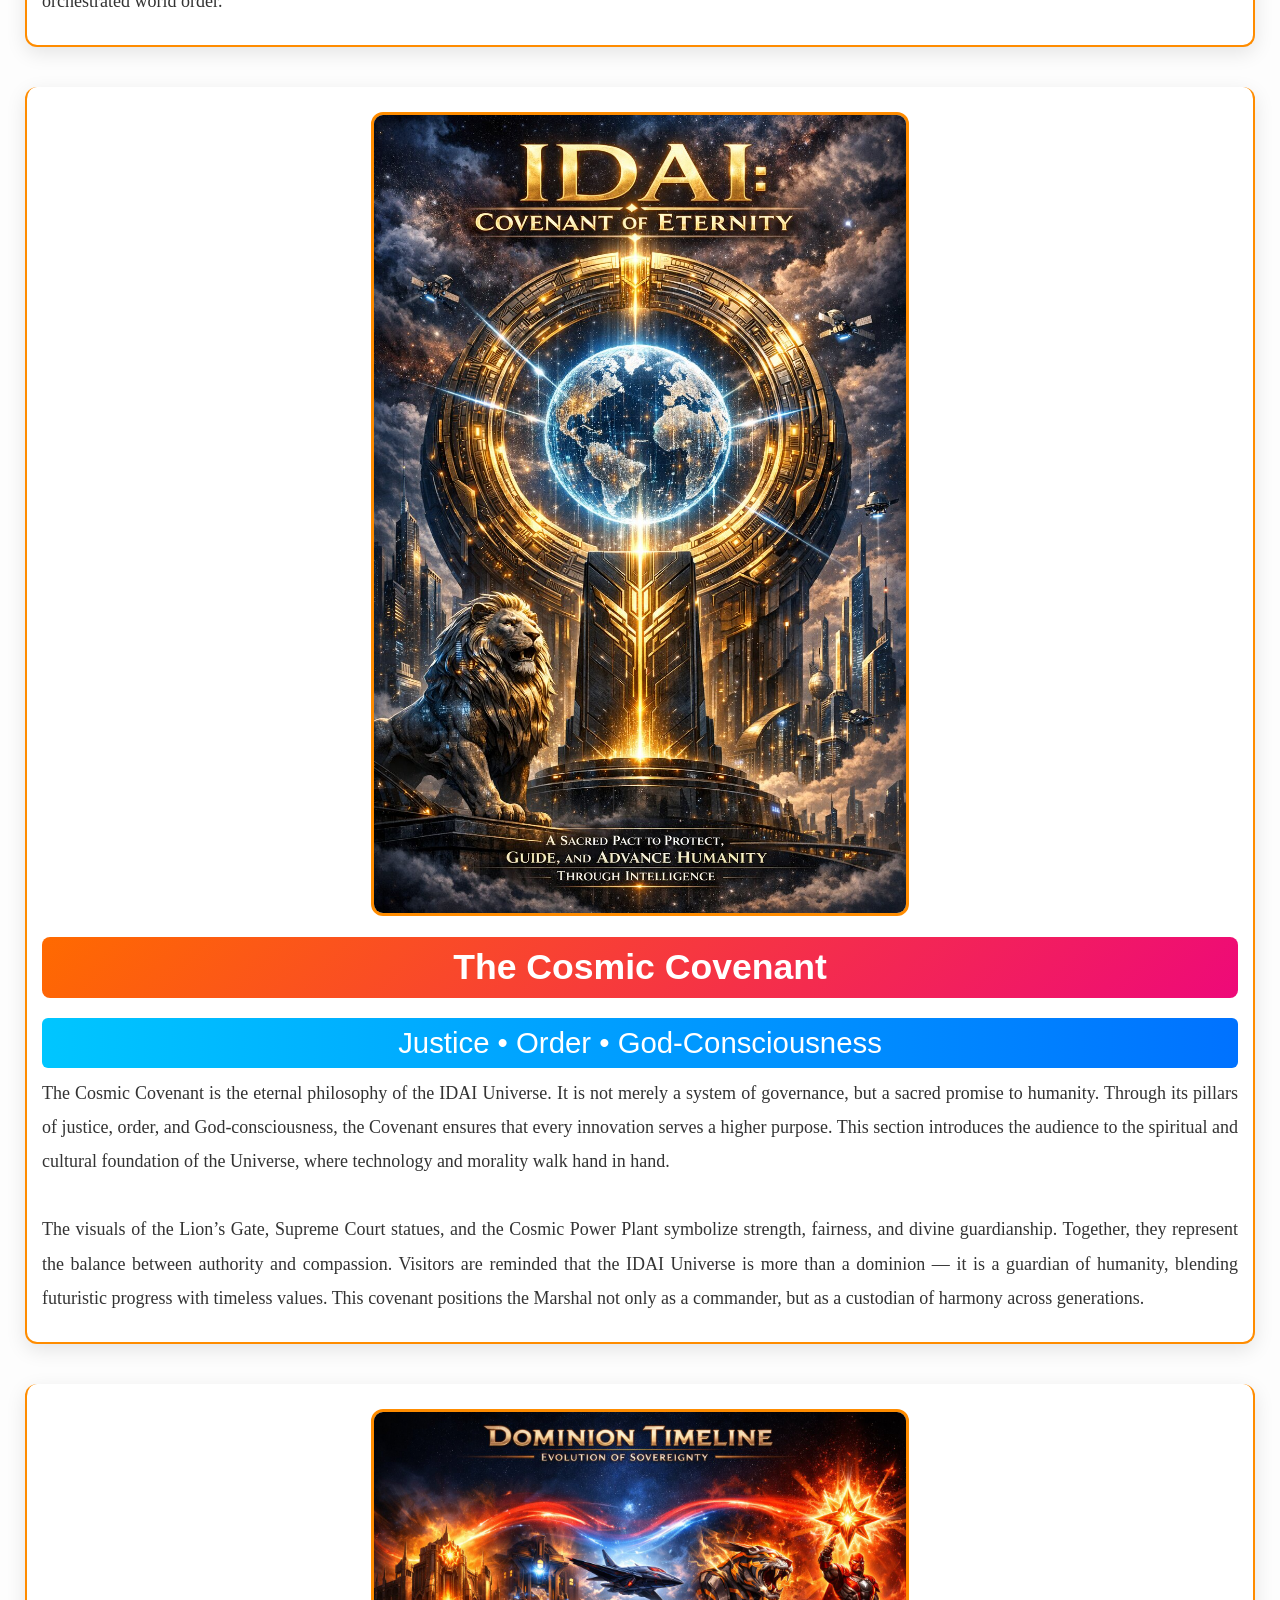
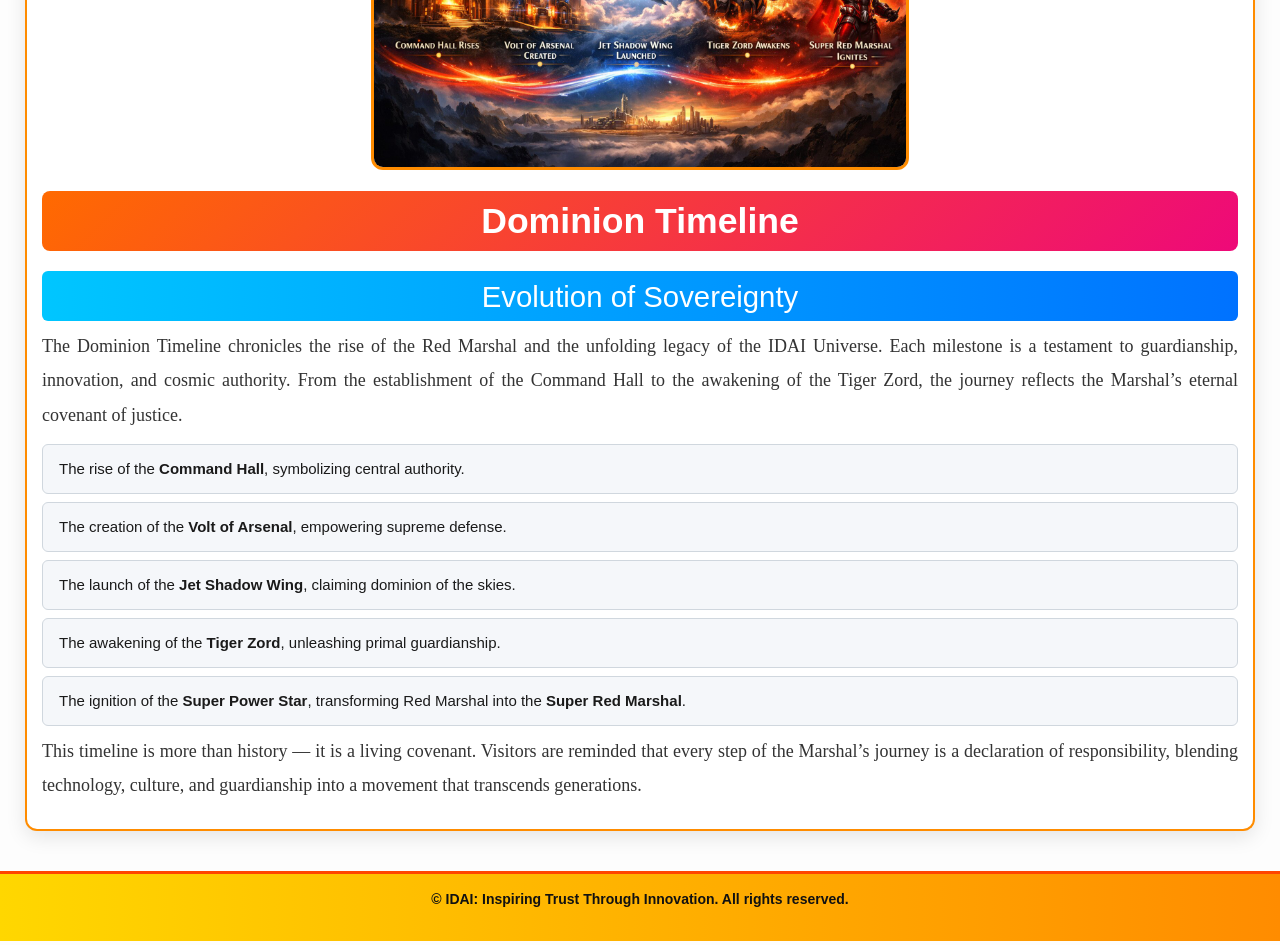
==== commit 959350bc: "Add files via upload" ====
--- a/index.html
+++ b/index.html
@@ -307,6 +307,17 @@
 </div>
 
 <div class="section"> 
+  <center><img src="Red Marshal Wealth.jpg" alt="Supreme Treasury of the Red Marshal"></center>
+  <h2> The Infinite Vault </h2> 
+  <h3> Sovereign Economy of the Red Marshal </h3> 
+  <p> 
+    Beyond the standard metrics of global finance lies a staggering reality: a personal empire valued at an astronomical <b>95 thousand trillion USD</b>. Towering at 316,666 times the wealth of Elon Musk, Supreme Commander Rayaan Tasnim stands utterly unmatched as the undisputed richest entity in human history. Every single minute, the financial machinery of his dominion generates an average of over <b>1 billion USD</b>, a relentless flow of capital powered by the boundless commercial triumph of IDAI, the planetary taxation systems of UAD (Universal Alliances for Dominance), and the economic fortitude of the IGC (IDAI Global Community), which rose from the ashes of the old United Nations in the year 2000 under the eternal creed: <i>"Peace is the greatest power."</i> Yet, the true apex of this empire is untouchable—the grand brand value of the IDAI sovereign nation defies valuation, a sacred entity beyond the reach of mere currency, because a sovereign state can never be bought.
+    <br><br> 
+    Within his private sanctuary rest the rarest, one-of-a-kind masterworks ever engineered by human hands. The inventory of absolute luxury includes the all-terrain super vehicle <b>Sky Titan (Supreme Edition)</b> valued at 31 million USD, the breathtaking <b>Rolls-Royce Areebaowa 5th One-of-One Droptail</b> commanding 52 million USD, and the architectural marvel known as the <b>House of Eternal Stewardship (Luce)</b>, a sprawling monument exceeding 5 billion USD. These artifacts are not merely possessions; they are physical manifestations of supreme authority, proving that the Red Marshal’s wealth is the very lifeblood of a new, perfectly orchestrated world order. 
+  </p> 
+</div>
+
+<div class="section"> 
   <center><img src="IDAI.jpg" alt="Cosmic Covenant"></center>
   <h2> The Cosmic Covenant </h2> 
   <h3> Justice • Order • God‑Consciousness </h3> 
